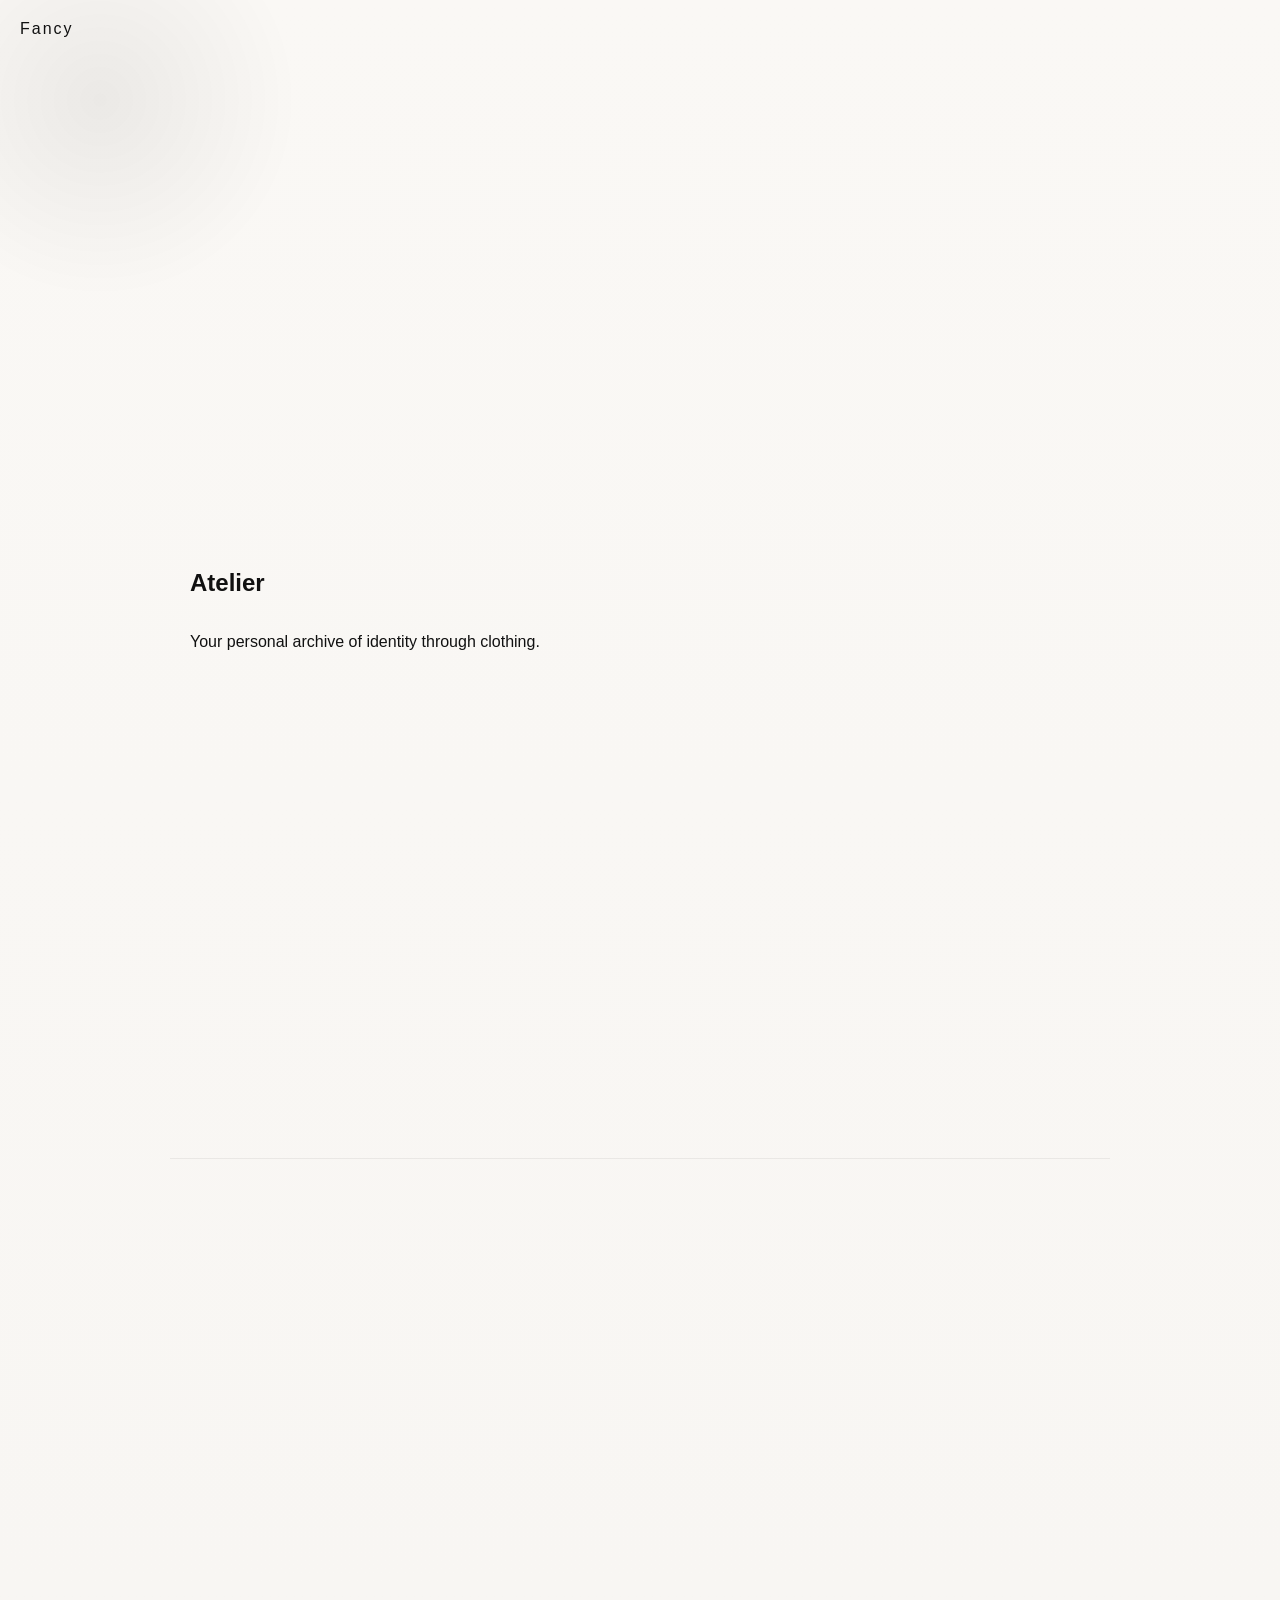
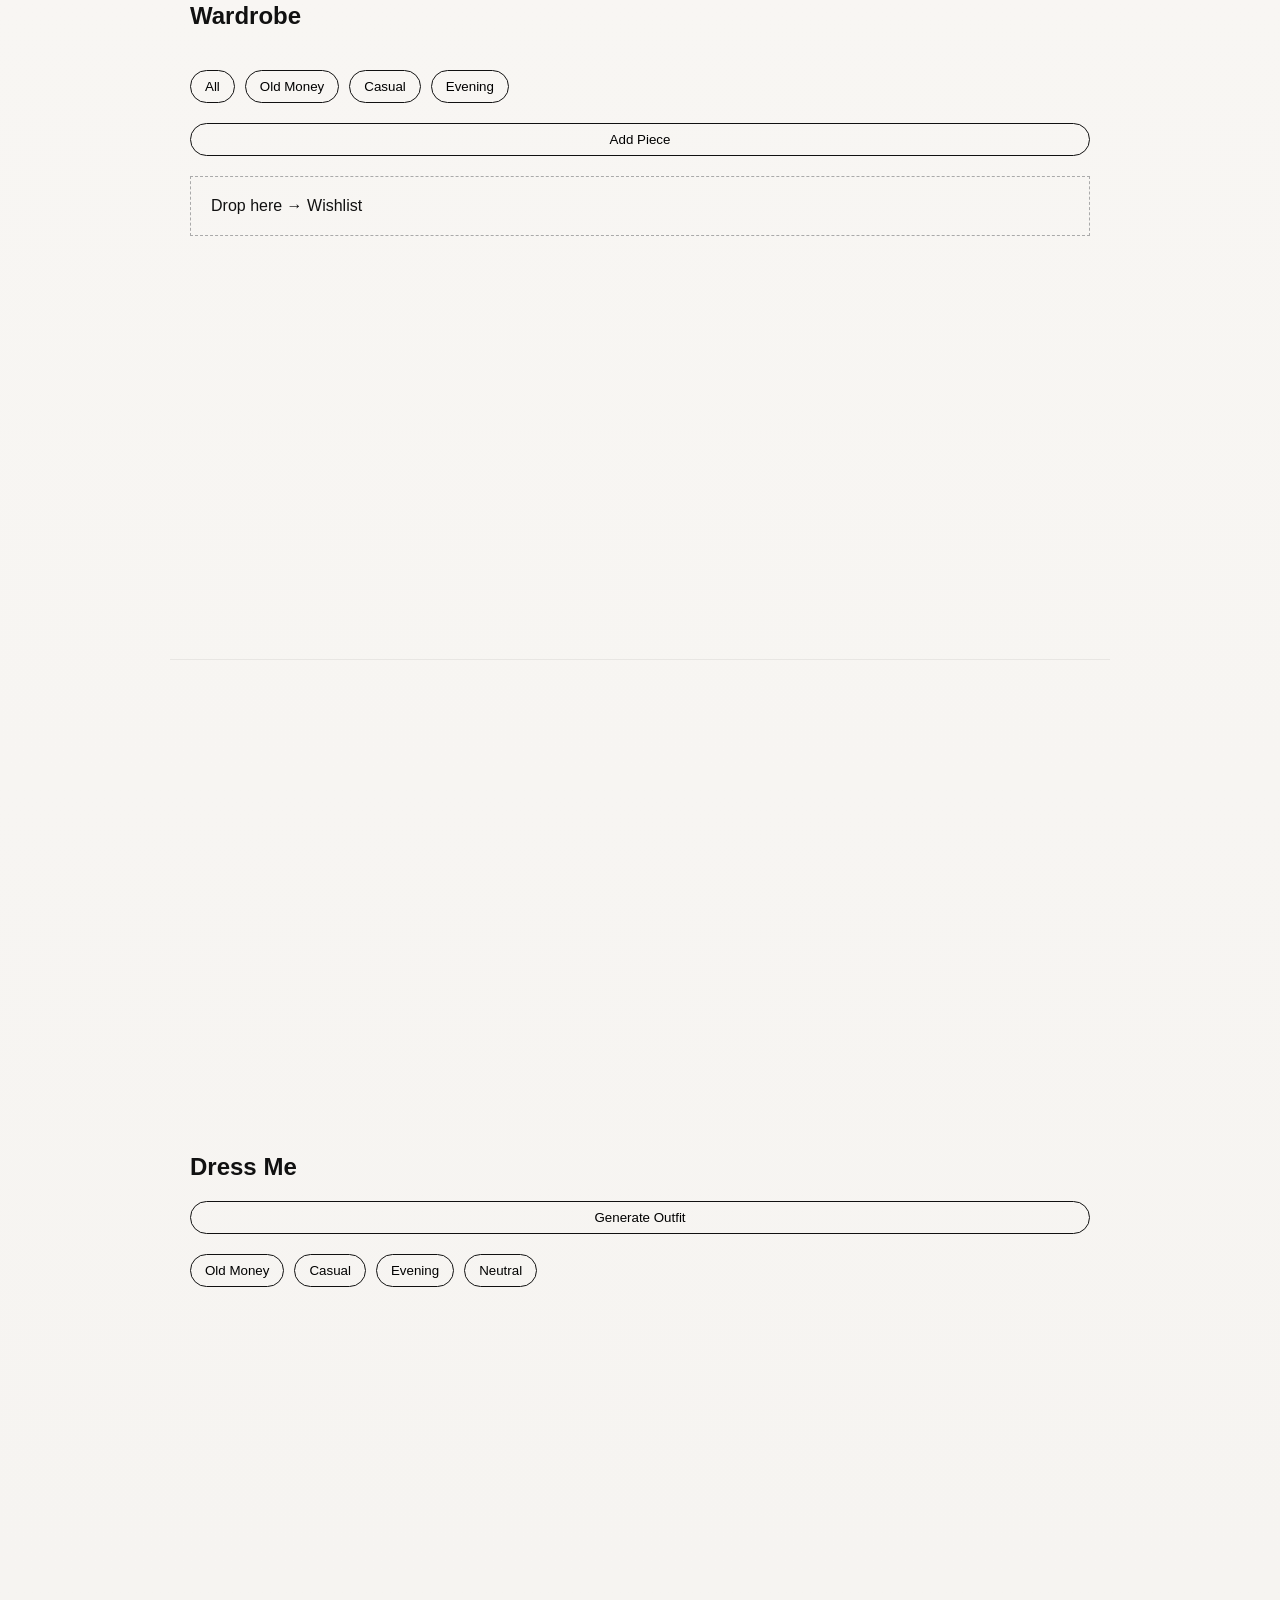
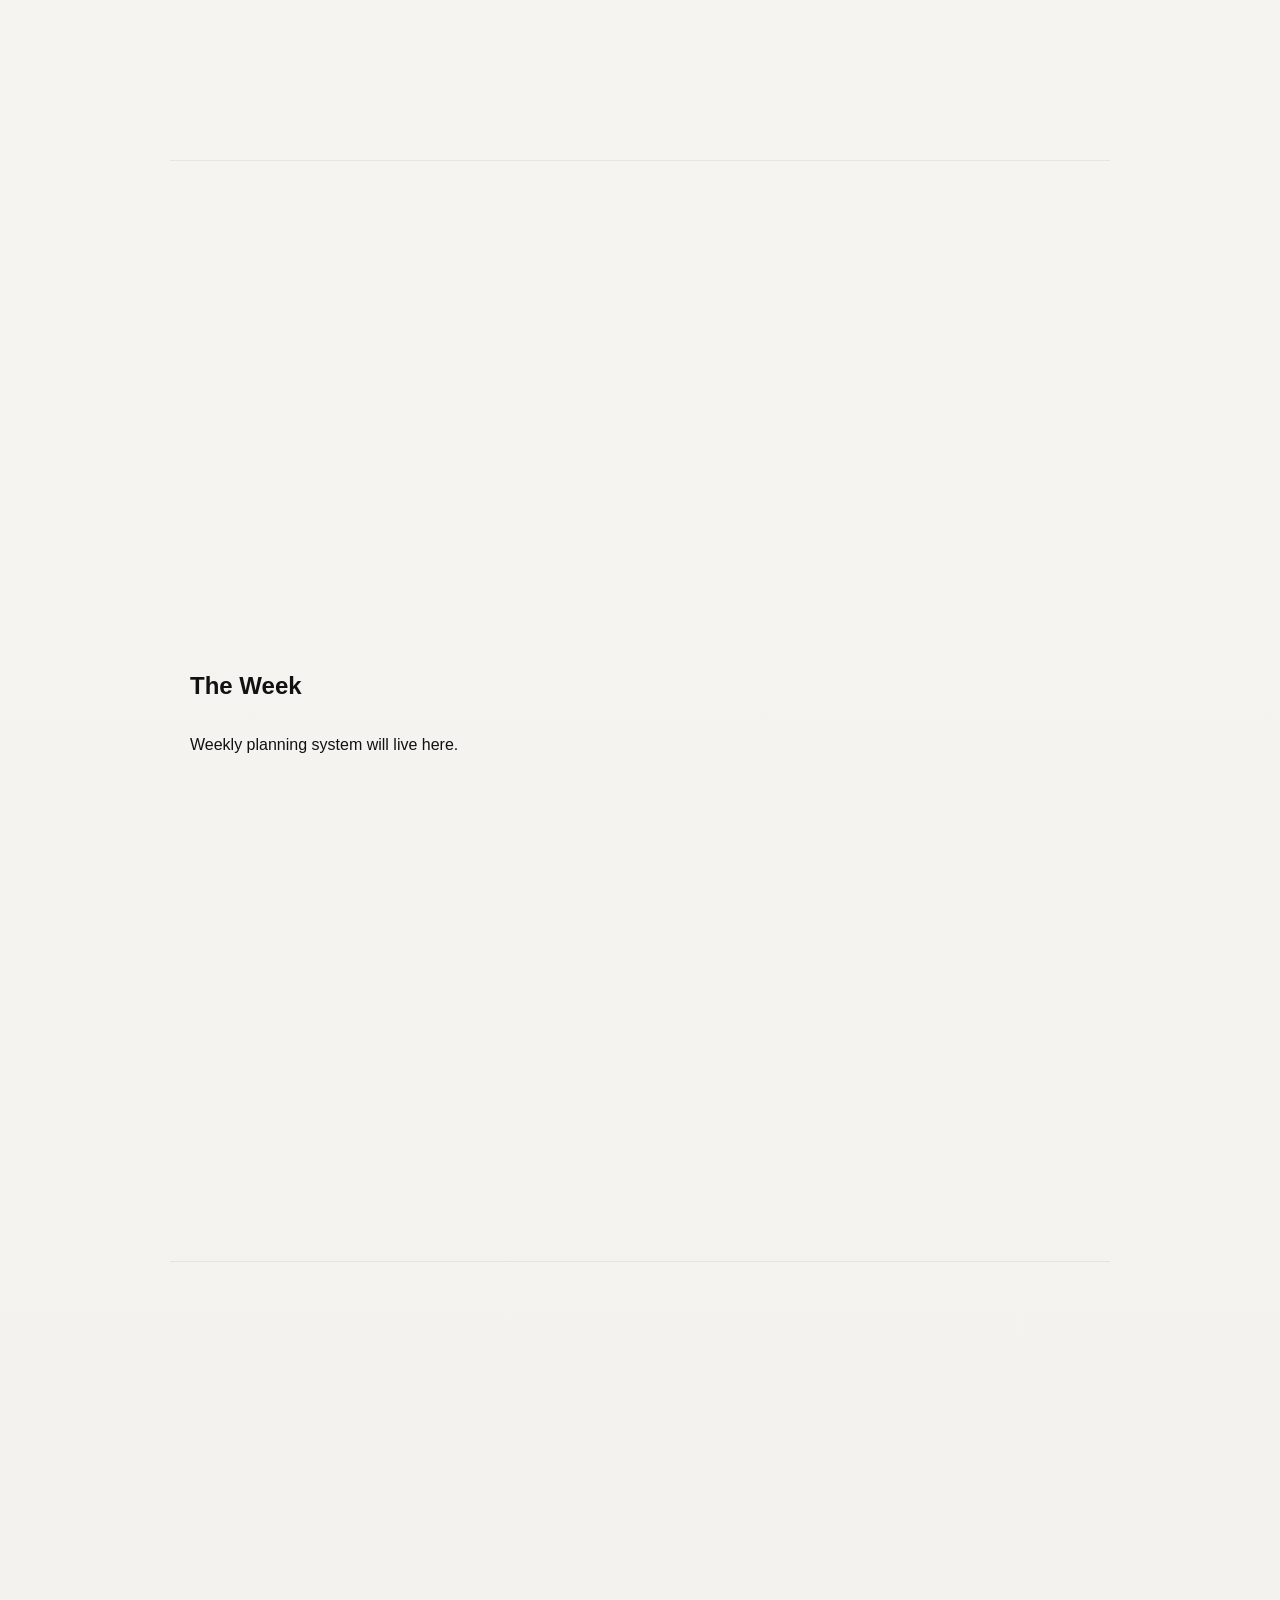
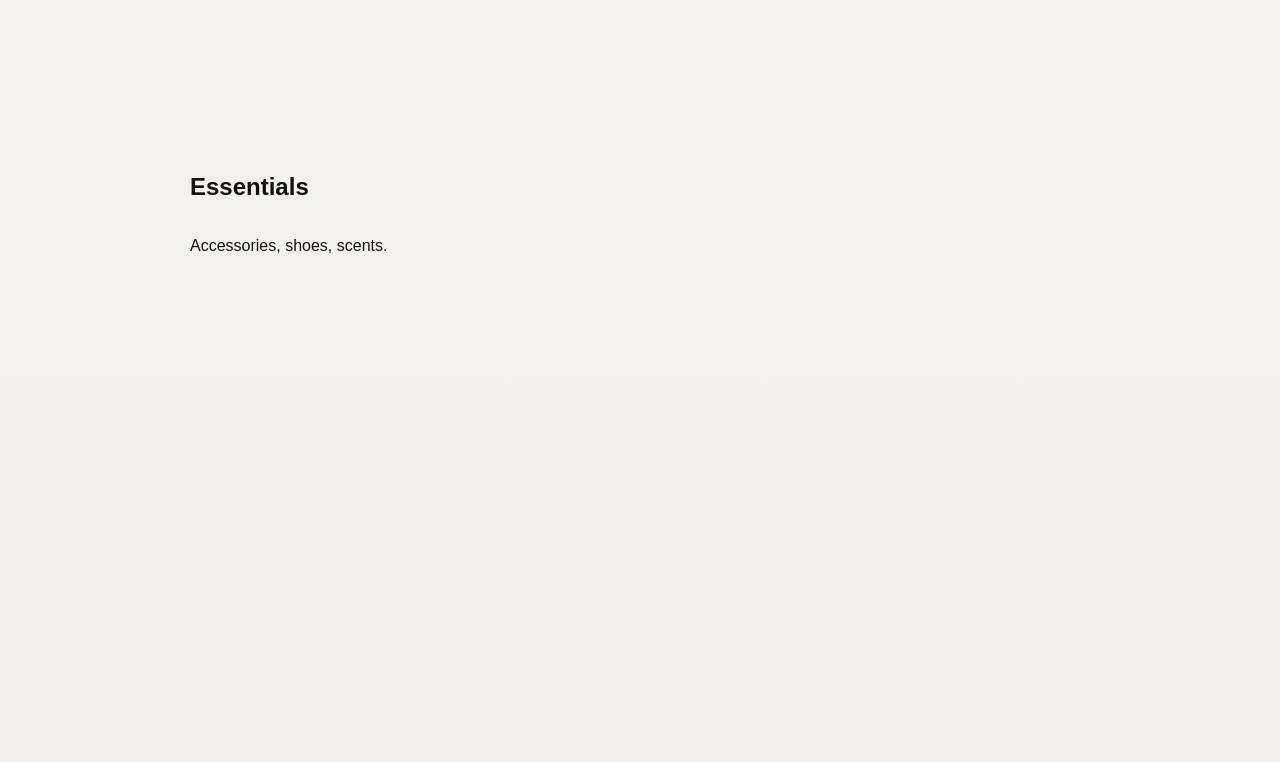
==== index.html @ f85b0b6e "initial Finna's curated wardrobe" ====
<!DOCTYPE html>
<html lang="en">
<head>
  <meta charset="UTF-8">
  <title>Fancy</title>
  <link rel="stylesheet" href="css/style.css">
</head>

<body>

<header class="top">
  <div class="logo">Fancy</div>
</header>

<section id="atelier">
  <h1>Atelier</h1>
  <p>Your personal archive of identity through clothing.</p>
</section>

<section id="wardrobe">
  <h2>Wardrobe</h2>
  <div id="wardrobeGrid"></div>
  <div style="display:flex; gap:10px; flex-wrap:wrap; margin-bottom:20px;">
  <button onclick="setCategory('all')">All</button>
  <button onclick="setCategory('old-money')">Old Money</button>
  <button onclick="setCategory('casual')">Casual</button>
  <button onclick="setCategory('evening')">Evening</button>
</div>

<button onclick="addItem()">Add Piece</button>
<div style="margin-top:20px; padding:20px; border:1px dashed #aaa;"
     ondragover="allowDrop(event)"
     ondrop="dropToWishlist()">
  Drop here → Wishlist
</div>
</section>

<section id="generator">
  <h2>Dress Me</h2>

  <button onclick="generateOutfit()">Generate Outfit</button>

  <div style="margin-top:20px; display:flex; gap:10px; flex-wrap:wrap;">
  <button onclick="setMood('old-money')">Old Money</button>
  <button onclick="setMood('casual')">Casual</button>
  <button onclick="setMood('evening')">Evening</button>
  <button onclick="setMood('neutral')">Neutral</button>
</div>

  <div id="outfitResult"></div>
</section>

<section id="week">
  <h2>The Week</h2>
  <p>Weekly planning system will live here.</p>
</section>

<section id="essentials">
  <h2>Essentials</h2>
  <p>Accessories, shoes, scents.</p>
</section>

<script src="js/app.js"></script>
</body>
</html>
---- css/style.css ----
body {
  margin: 0;
  font-family: "Arial", sans-serif;
  background: #f6f1ea;
  color: #111;
}

/* sections */
section {
  padding: 80px 20px;
  max-width: 900px;
  margin: auto;
}

/* logo */
.logo {
  font-weight: 500;
  letter-spacing: 2px;
  padding: 20px;
}

/* wardrobe cards */
#wardrobeGrid {
  display: grid;
  grid-template-columns: repeat(auto-fit, minmax(160px, 1fr));
  gap: 15px;
  margin-top: 20px;
}

.card {
  padding: 15px;
  border: 1px solid rgba(0,0,0,0.1);
  background: white;
  border-radius: 10px;
  transition: 0.3s;
}

.card:hover {
  transform: translateY(-3px);
}

/* generator output */
.outfit-card {
  margin-top: 20px;
  padding: 20px;
  border: 1px solid #ddd;
  background: white;
  border-radius: 12px;
}
button {
  padding: 8px 14px;
  border: 1px solid #111;
  background: transparent;
  border-radius: 20px;
  cursor: pointer;
  transition: 0.3s;
}

button:hover {
  background: #111;
  color: white;
}
body {
  transition: background 0.6s ease, color 0.6s ease;
}

/* MOOD THEMES */
body[data-mood="old-money"] {
  background: #f5f1ea;
}

body[data-mood="evening"] {
  background: #111;
  color: #f5f5f5;
}

body[data-mood="casual"] {
  background: #f7f7f7;
}

/* FLOATING CARD FEEL */
.card, .outfit-card {
  box-shadow: 0 10px 30px rgba(0,0,0,0.08);
  transform: translateY(0);
  transition: 0.4s ease;
}

.card:hover {
  transform: translateY(-5px);
}
/* depth layers */
section {
  position: relative;
  transition: transform 0.2s ease;
}

/* soft background glow */
body::before {
  content: "";
  position: fixed;
  top: -100px;
  left: -100px;
  width: 400px;
  height: 400px;
  background: radial-gradient(circle, rgba(0,0,0,0.06), transparent 70%);
  z-index: -1;
  pointer-events: none;
}
.card.fav {
  border: 1px solid gold;
  box-shadow: 0 0 15px rgba(255, 215, 0, 0.15);
}
section {
  opacity: 0;
  transform: translateY(30px);
  transition: 0.8s ease;
}

section.active {
  opacity: 1;
  transform: translateY(0);
}
section {
  opacity: 0;
  transform: translateY(30px);
  transition: 0.8s ease;
}

section.active {
  opacity: 1;
  transform: translateY(0);
}
section {
  opacity: 1 !important;
  transform: none !important;
  visibility: visible !important;
}
/* DISABLE ALL REVEAL LOGIC */
section.active,
.reveal,
.reveal.active {
  opacity: 1 !important;
  transform: none !important;
}
section {
  min-height: 100vh;
  display: flex;
  flex-direction: column;
  justify-content: center;
  padding: 100px 20px;
  max-width: 900px;
  margin: auto;
}

/* soft spacing rhythm */
section + section {
  border-top: 1px solid rgba(0,0,0,0.06);
}
button {
  transition: 0.25s ease;
  transform: scale(1);
}

button:active {
  transform: scale(0.96);
}

button:hover {
  letter-spacing: 1px;
}
#wardrobeGrid {
  display: grid;
  grid-template-columns: repeat(auto-fit, minmax(180px, 1fr));
  gap: 16px;
}

.card {
  padding: 18px;
  border: 1px solid rgba(0,0,0,0.08);
  border-radius: 14px;
  background: white;
  transition: 0.3s ease;
}

.card:hover {
  transform: translateY(-6px);
  box-shadow: 0 15px 30px rgba(0,0,0,0.08);
}
body {
  animation: fadeIn 1.2s ease;
}

@keyframes fadeIn {
  from { opacity: 0; transform: translateY(10px); }
  to   { opacity: 1; transform: translateY(0); }
}
.card, button, .nav-btn {
  transition: all 0.25s ease;
}

.card:hover {
  transform: translateY(-6px) scale(1.01);
}

button:hover, .nav-btn:hover {
  letter-spacing: 1px;
  opacity: 0.85;
}
body[data-mood="old-money"] {
  background: #f7f3ef;
  color: #1a1a1a;
}

body[data-mood="evening"] {
  background: #0f0f14;
  color: #f2f2f2;
}

body[data-mood="casual"] {
  background: #f5f5f5;
  color: #111;
}
.card div:first-child {
  font-weight: 400;
  letter-spacing: 0.5px;
}

.card small {
  opacity: 0.5;
  font-style: italic;
}
html {
  scroll-behavior: smooth;
}

section {
  transition: opacity 0.6s ease, transform 0.6s ease;
}
.card, button {
  position: relative;
  overflow: hidden;
}

.card::after, button::after {
  content: "";
  position: absolute;
  inset: 0;
  background: rgba(0,0,0,0.03);
  opacity: 0;
  transition: 0.3s ease;
}

.card:hover::after, button:hover::after {
  opacity: 1;
}
.card {
  backdrop-filter: blur(6px);
}

.card:hover {
  transform: translateY(-5px);
  box-shadow: 0 20px 40px rgba(0,0,0,0.08);
}
body {
  background: linear-gradient(to bottom, #faf8f5, #f3f1ee);
}
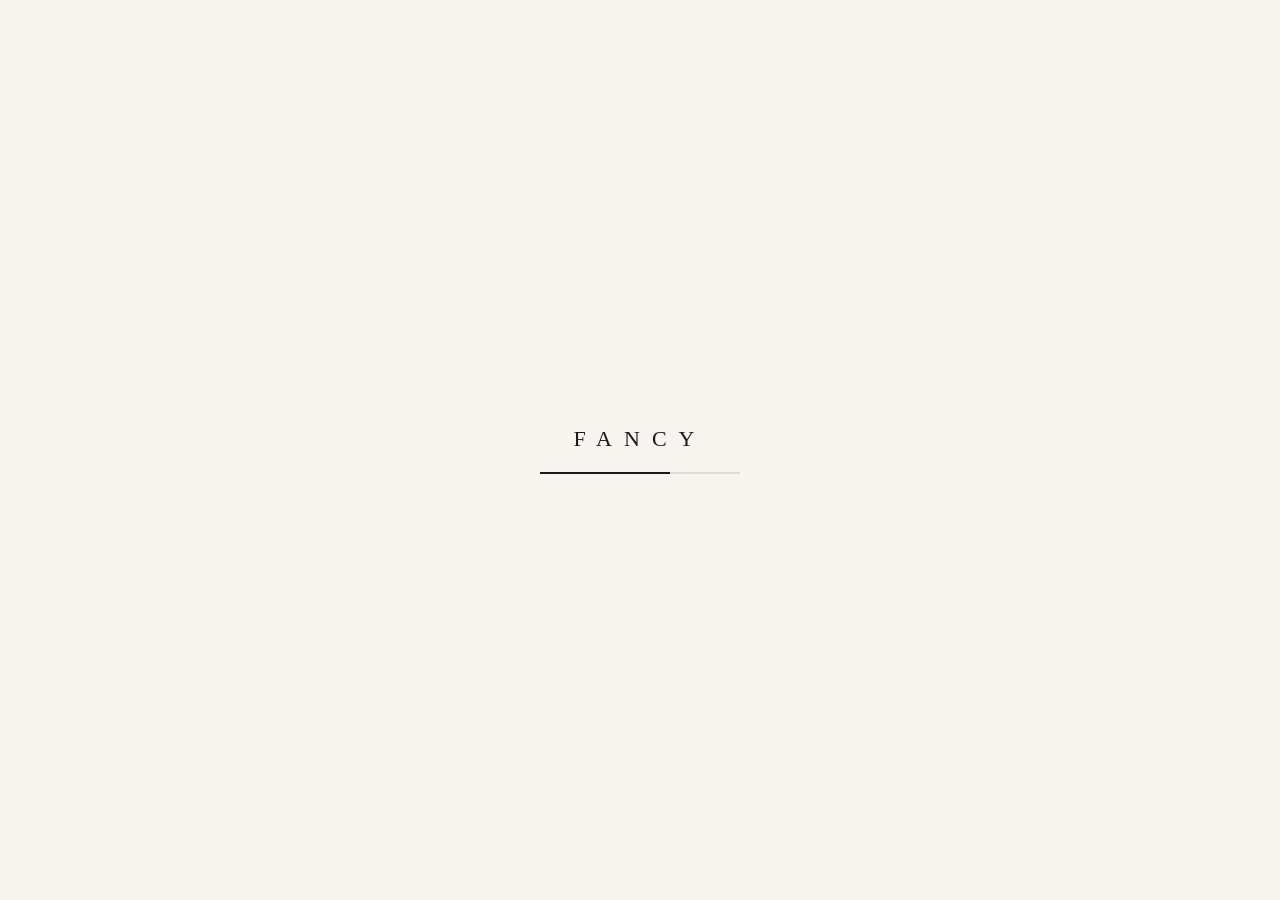
==== commit 244793ae: "Fancy loader" ====
--- a/index.html
+++ b/index.html
@@ -8,13 +8,58 @@
 
 <body>
 
-<header class="top">
-  <div class="logo">Fancy</div>
-</header>
+  <div id="intro">
+  <div class="intro-inner">
+    <div class="intro-title">FANCY</div>
 
-<section id="atelier">
-  <h1>Atelier</h1>
-  <p>Your personal archive of identity through clothing.</p>
+    <div class="intro-bar">
+      <div class="intro-progress" id="introProgress"></div>
+    </div>
+
+  </div>
+</div>
+
+
+<div id="app" style="display:none;">
+ 
+<div class="atmosphere">
+  <div class="orb o1"></div>
+  <div class="orb o2"></div>
+  <div class="orb o3"></div>
+</div>
+
+<div class="top-bar">
+  <div class="brand">
+    <span class="brand-main">FANCY</span>
+    <span class="brand-sub">archive</span>
+  </div>
+</div>
+
+<section id="atelier" class="hero split">
+  <div class="hero-left">
+    <h1>Dressed<br>by Design</h1>
+    <p>
+      A personal system where your wardrobe becomes
+      intentional, not accidental.
+    </p>
+
+    <div class="hero-actions">
+      <button onclick="scrollToSection('wardrobe')">Enter Wardrobe</button>
+      <button onclick="scrollToSection('generator')">Dress Me</button>
+    </div>
+  </div>
+
+  <div class="hero-right">
+    <div class="hero-block"></div>
+  </div>
+<!--<div class="hero-right">
+  <div class="hero-stack">
+    <div class="hero-card large">Scarlet Discipline</div>
+    <div class="hero-card">Quiet Power</div>
+    <div class="hero-card">Soft Control</div>
+  </div>
+  </div> -->
+
 </section>
 
 <section id="wardrobe">
@@ -48,18 +93,24 @@
 </div>
 
   <div id="outfitResult"></div>
+  <div id="history"></div>
 </section>
 
 <section id="week">
-  <h2>The Week</h2>
-  <p>Weekly planning system will live here.</p>
+ <div class="week-flow">
+  <button onclick="planWeek()">Plan My Week</button>
+  <div id="weekResult"></div>
+</div>
+<div id="week"></div>
 </section>
 
 <section id="essentials">
   <h2>Essentials</h2>
   <p>Accessories, shoes, scents.</p>
 </section>
+</div>
 
 <script src="js/app.js"></script>
+<script src="js/loader.js"></script>
 </body>
 </html>
--- a/css/style.css
+++ b/css/style.css
@@ -1,266 +1,163 @@
 body {
-  margin: 0;
-  font-family: "Arial", sans-serif;
-  background: #f6f1ea;
-  color: #111;
+  background: #f7f3ee;
+  color: #1a1a1a;
+  font-family: "Georgia", serif;
+}
+body::before {
+  content: "";
+  position: fixed;
+  inset: 0;
+  background:
+    radial-gradient(circle at 15% 20%, rgba(120,0,0,0.08), transparent 40%),
+    radial-gradient(circle at 80% 80%, rgba(0,0,0,0.06), transparent 40%);
+  z-index: -1;
+}
+:root {
+  --ink: #1c1c1c;
+  --soft-ink: #2a2a2a;
+  --accent: #7b1e1e; /* deep scarlet */
+}
+h1, h2, .brand-main {
+  color: var(--ink);
 }
 
-/* sections */
-section {
-  padding: 80px 20px;
-  max-width: 900px;
-  margin: auto;
+button {
+  border: 1px solid rgba(0,0,0,0.15);
+  color: var(--ink);
+  background: transparent;
 }
 
-/* logo */
-.logo {
-  font-weight: 500;
+button:hover {
+  color: var(--accent);
+  border-color: var(--accent);
+}
+.card, .hero-card {
+  background: rgba(255,255,255,0.7);
+  backdrop-filter: blur(12px);
+  border-radius: 18px;
+  padding: 20px;
+  box-shadow:
+    0 10px 30px rgba(0,0,0,0.05),
+    0 1px 0 rgba(255,255,255,0.5) inset;
+}
+.hero-left h1 {
+  font-size: 80px;
+  font-weight: 300;
   letter-spacing: 2px;
-  padding: 20px;
 }
 
-/* wardrobe cards */
-#wardrobeGrid {
+.hero-left p {
+  color: rgba(0,0,0,0.6);
+}
+section {
+  max-width: 1100px;
+  margin: 140px auto;
+  padding: 0 32px;
+}
+
+section:first-of-type {
+  margin-top: 0;
+}
+
+h1, h2 {
+  margin-bottom: 20px;
+}
+
+p {
+  margin-bottom: 16px;
+}
+
+button {
+  margin-top: 10px;
+}
+.hero {
+  min-height: 80vh;
+  display: flex;
+  align-items: center;
+}
+
+.hero-left {
+  max-width: 520px;
+}
+.clothes-grid {
   display: grid;
-  grid-template-columns: repeat(auto-fit, minmax(160px, 1fr));
-  gap: 15px;
-  margin-top: 20px;
+  grid-template-columns: repeat(auto-fit, minmax(220px, 1fr));
+  gap: 24px;
+  margin-top: 40px;
 }
 
 .card {
-  padding: 15px;
-  border: 1px solid rgba(0,0,0,0.1);
-  background: white;
-  border-radius: 10px;
+  padding: 18px;
+  border-radius: 16px;
   transition: 0.3s;
 }
 
 .card:hover {
-  transform: translateY(-3px);
+  transform: translateY(-6px);
+}
+#intro {
+  position: fixed;
+  inset: 0;
+  background: #f7f3ee;
+  display: flex;
+  align-items: center;
+  justify-content: center;
+  z-index: 9999;
 }
 
-/* generator output */
-.outfit-card {
-  margin-top: 20px;
-  padding: 20px;
-  border: 1px solid #ddd;
-  background: white;
-  border-radius: 12px;
-}
-button {
-  padding: 8px 14px;
-  border: 1px solid #111;
-  background: transparent;
-  border-radius: 20px;
-  cursor: pointer;
-  transition: 0.3s;
+.intro-inner {
+  text-align: center;
 }
 
-button:hover {
-  background: #111;
-  color: white;
-}
-body {
-  transition: background 0.6s ease, color 0.6s ease;
+.intro-title {
+  font-size: 22px;
+  letter-spacing: 12px;
+  margin-bottom: 20px;
 }
 
-/* MOOD THEMES */
-body[data-mood="old-money"] {
-  background: #f5f1ea;
-}
-
-body[data-mood="evening"] {
-  background: #111;
-  color: #f5f5f5;
-}
-
-body[data-mood="casual"] {
-  background: #f7f7f7;
-}
-
-/* FLOATING CARD FEEL */
-.card, .outfit-card {
-  box-shadow: 0 10px 30px rgba(0,0,0,0.08);
-  transform: translateY(0);
-  transition: 0.4s ease;
-}
-
-.card:hover {
-  transform: translateY(-5px);
-}
-/* depth layers */
-section {
-  position: relative;
-  transition: transform 0.2s ease;
-}
-
-/* soft background glow */
-body::before {
-  content: "";
-  position: fixed;
-  top: -100px;
-  left: -100px;
-  width: 400px;
-  height: 400px;
-  background: radial-gradient(circle, rgba(0,0,0,0.06), transparent 70%);
-  z-index: -1;
-  pointer-events: none;
-}
-.card.fav {
-  border: 1px solid gold;
-  box-shadow: 0 0 15px rgba(255, 215, 0, 0.15);
-}
-section {
-  opacity: 0;
-  transform: translateY(30px);
-  transition: 0.8s ease;
-}
-
-section.active {
-  opacity: 1;
-  transform: translateY(0);
-}
-section {
-  opacity: 0;
-  transform: translateY(30px);
-  transition: 0.8s ease;
-}
-
-section.active {
-  opacity: 1;
-  transform: translateY(0);
-}
-section {
-  opacity: 1 !important;
-  transform: none !important;
-  visibility: visible !important;
-}
-/* DISABLE ALL REVEAL LOGIC */
-section.active,
-.reveal,
-.reveal.active {
-  opacity: 1 !important;
-  transform: none !important;
-}
-section {
-  min-height: 100vh;
-  display: flex;
-  flex-direction: column;
-  justify-content: center;
-  padding: 100px 20px;
-  max-width: 900px;
-  margin: auto;
-}
-
-/* soft spacing rhythm */
-section + section {
-  border-top: 1px solid rgba(0,0,0,0.06);
-}
-button {
-  transition: 0.25s ease;
-  transform: scale(1);
-}
-
-button:active {
-  transform: scale(0.96);
-}
-
-button:hover {
-  letter-spacing: 1px;
-}
-#wardrobeGrid {
-  display: grid;
-  grid-template-columns: repeat(auto-fit, minmax(180px, 1fr));
-  gap: 16px;
-}
-
-.card {
-  padding: 18px;
-  border: 1px solid rgba(0,0,0,0.08);
-  border-radius: 14px;
-  background: white;
-  transition: 0.3s ease;
-}
-
-.card:hover {
-  transform: translateY(-6px);
-  box-shadow: 0 15px 30px rgba(0,0,0,0.08);
-}
-body {
-  animation: fadeIn 1.2s ease;
-}
-
-@keyframes fadeIn {
-  from { opacity: 0; transform: translateY(10px); }
-  to   { opacity: 1; transform: translateY(0); }
-}
-.card, button, .nav-btn {
-  transition: all 0.25s ease;
-}
-
-.card:hover {
-  transform: translateY(-6px) scale(1.01);
-}
-
-button:hover, .nav-btn:hover {
-  letter-spacing: 1px;
-  opacity: 0.85;
-}
-body[data-mood="old-money"] {
-  background: #f7f3ef;
-  color: #1a1a1a;
-}
-
-body[data-mood="evening"] {
-  background: #0f0f14;
-  color: #f2f2f2;
-}
-
-body[data-mood="casual"] {
-  background: #f5f5f5;
-  color: #111;
-}
-.card div:first-child {
-  font-weight: 400;
-  letter-spacing: 0.5px;
-}
-
-.card small {
-  opacity: 0.5;
-  font-style: italic;
-}
-html {
-  scroll-behavior: smooth;
-}
-
-section {
-  transition: opacity 0.6s ease, transform 0.6s ease;
-}
-.card, button {
-  position: relative;
+.intro-line {
+  width: 180px;
+  height: 1px;
+  background: rgba(0,0,0,0.1);
   overflow: hidden;
 }
 
-.card::after, button::after {
-  content: "";
-  position: absolute;
-  inset: 0;
-  background: rgba(0,0,0,0.03);
-  opacity: 0;
-  transition: 0.3s ease;
+.intro-fill {
+  width: 0%;
+  height: 100%;
+  background: #1a1a1a;
+}
+.split {
+  display: grid;
+  grid-template-columns: 1.1fr 0.9fr;
+  gap: 60px;
+  align-items: center;
 }
 
-.card:hover::after, button:hover::after {
-  opacity: 1;
-}
-.card {
-  backdrop-filter: blur(6px);
+.hero-right {
+  display: flex;
+  justify-content: center;
 }
 
-.card:hover {
-  transform: translateY(-5px);
-  box-shadow: 0 20px 40px rgba(0,0,0,0.08);
+.hero-block {
+  width: 100%;
+  height: 360px;
+  border-radius: 20px;
+  background:
+    linear-gradient(135deg, rgba(0,0,0,0.05), transparent),
+    radial-gradient(circle at 70% 30%, rgba(120,0,0,0.15), transparent 60%);
 }
-body {
-  background: linear-gradient(to bottom, #faf8f5, #f3f1ee);
+.intro-bar {
+  width: 200px;
+  height: 2px;
+  background: rgba(0,0,0,0.1);
+  overflow: hidden;
+  margin: 20px auto 0;
 }
+
+.intro-progress {
+  height: 100%;
+  width: 0%;
+  background: #1a1a1a;
+  transition: width 0.1s linear;
+}
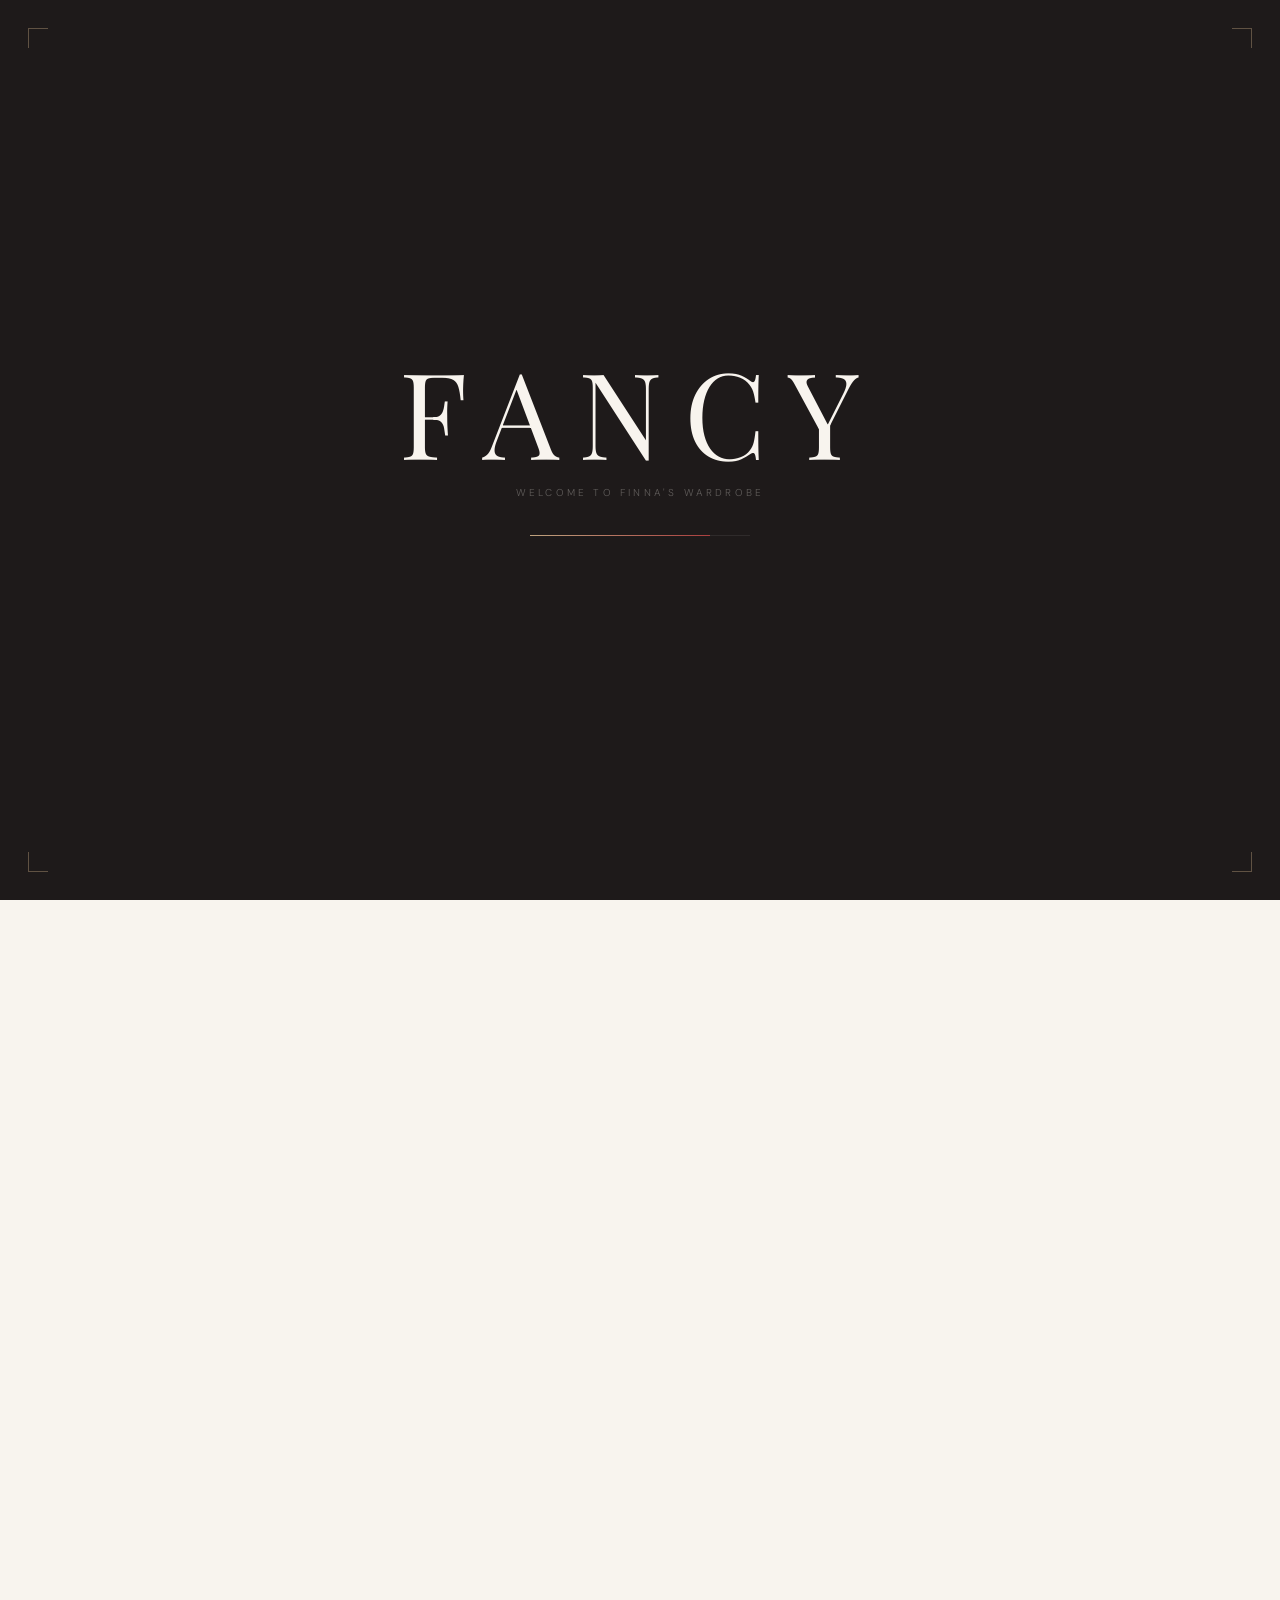
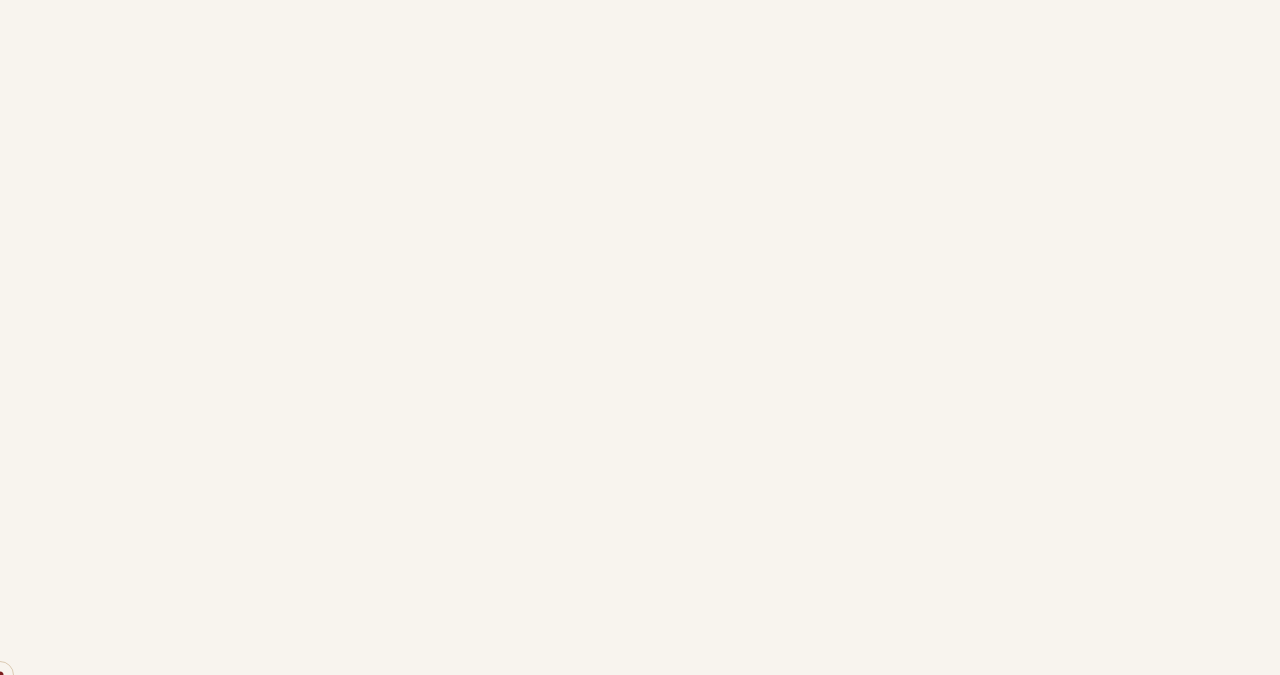
==== commit 9d7eb0d5: "dont ask" ====
--- a/index.html
+++ b/index.html
@@ -2,115 +2,339 @@
 <html lang="en">
 <head>
   <meta charset="UTF-8">
+  <meta name="viewport" content="width=device-width, initial-scale=1.0, viewport-fit=cover">
+  <meta name="description" content="Fancy — Finna's personal fashion archive.">
   <title>Fancy</title>
   <link rel="stylesheet" href="css/style.css">
+  <link rel="preconnect" href="https://fonts.googleapis.com">
+  <link href="https://fonts.googleapis.com/css2?family=Playfair+Display:ital,wght@0,300;0,400;1,300;1,400&family=DM+Sans:opsz,wght@9..40,200;9..40,300;9..40,400&family=Cormorant+Garamond:ital,wght@0,300;1,300;1,400&display=swap" rel="stylesheet">
 </head>
-
 <body>
 
+  <!-- INTRO LOADER -->
   <div id="intro">
-  <div class="intro-inner">
-    <div class="intro-title">FANCY</div>
-
-    <div class="intro-bar">
-      <div class="intro-progress" id="introProgress"></div>
-    </div>
-
-  </div>
-</div>
-
-
-<div id="app" style="display:none;">
- 
-<div class="atmosphere">
-  <div class="orb o1"></div>
-  <div class="orb o2"></div>
-  <div class="orb o3"></div>
-</div>
-
-<div class="top-bar">
-  <div class="brand">
-    <span class="brand-main">FANCY</span>
-    <span class="brand-sub">archive</span>
-  </div>
-</div>
-
-<section id="atelier" class="hero split">
-  <div class="hero-left">
-    <h1>Dressed<br>by Design</h1>
-    <p>
-      A personal system where your wardrobe becomes
-      intentional, not accidental.
-    </p>
-
-    <div class="hero-actions">
-      <button onclick="scrollToSection('wardrobe')">Enter Wardrobe</button>
-      <button onclick="scrollToSection('generator')">Dress Me</button>
-    </div>
-  </div>
-
-  <div class="hero-right">
-    <div class="hero-block"></div>
-  </div>
-<!--<div class="hero-right">
-  <div class="hero-stack">
-    <div class="hero-card large">Scarlet Discipline</div>
-    <div class="hero-card">Quiet Power</div>
-    <div class="hero-card">Soft Control</div>
-  </div>
-  </div> -->
-
+    <div class="intro-corners">
+      <span></span><span></span><span></span><span></span>
+    </div>
+    <div class="intro-inner">
+      <div class="intro-wordmark">FANCY</div>
+      <div class="intro-tagline">Welcome to Finna's Wardrobe</div>
+      <div class="intro-bar-wrap">
+        <div class="intro-bar" id="introBar"></div>
+      </div>
+     <!--<div class="intro-pct" id="introPct">0</div>--> 
+    </div>
+  </div>
+
+  <!-- APP -->
+  <div id="app">
+
+    <div class="atmosphere" aria-hidden="true">
+      <div class="orb o1"></div>
+      <div class="orb o2"></div>
+      <div class="orb o3"></div>
+    </div>
+
+    <!-- TOP BAR -->
+    <header class="top-bar" id="topBar">
+      <div class="brand">
+        <span class="brand-main">FANCY</span>
+        <span class="brand-dot">·</span>
+        <span class="brand-sub">archive</span>
+      </div>
+      <nav class="nav-links" id="navLinks">
+        <a href="#atelier"    class="nav-link active" data-section="atelier">Atelier</a>
+        <a href="#wardrobe"   class="nav-link"        data-section="wardrobe">Wardrobe</a>
+        <a href="#generator"  class="nav-link"        data-section="generator">Dress Me</a>
+        <a href="#week"       class="nav-link"        data-section="week">The Week</a>
+        <a href="#essentials" class="nav-link"        data-section="essentials">Essentials</a>
+      </nav>
+      <button class="ham" id="ham" aria-label="menu">
+        <span></span><span></span><span></span>
+      </button>
+    </header>
+
+    <div class="mob-drawer" id="mobDrawer">
+      <a href="#atelier"    class="mob-link">Atelier</a>
+      <a href="#wardrobe"   class="mob-link">Wardrobe</a>
+      <a href="#generator"  class="mob-link">Dress Me</a>
+      <a href="#week"       class="mob-link">The Week</a>
+      <a href="#essentials" class="mob-link">Essentials</a>
+    </div>
+
+    <!-- 1. ATELIER -->
+    <section id="atelier" class="section">
+      <div class="hero-split">
+        <div class="hero-left">
+          <div class="hero-eyebrow">
+            <span class="eyebrow-line"></span>
+            <span class="eyebrow-text">A private system of memory</span>
+          </div>
+          <h1 class="hero-title"> Nothing here is<br><em>accidental</em>
+         </h1>
+          <p class="hero-body">
+           Every piece exists because it was chosen. Every choice becomes a pattern. 
+           And patterns… eventually become identity.
+            </p>
+          <div class="hero-actions">
+            <button class="btn btn-primary" data-scroll="wardrobe">Enter the Archive</button>
+            <button class="btn btn-ghost"   data-scroll="generator">Construct a Look</button>
+          </div>
+        </div>
+        <div class="hero-right">
+          <div class="stats-cluster">
+            <div class="stat-card sc-large">
+              <div class="stat-num" id="stat-owned">0</div>
+              <div class="stat-label">In Possession</div>
+            </div>
+            <div class="stat-card">
+              <div class="stat-num" id="stat-wish">0</div>
+              <div class="stat-label">On Desire</div>
+            </div>
+            <div class="stat-card">
+              <div class="stat-num" id="stat-ess">0</div>
+              <div class="stat-label">Essentials</div>
+            </div>
+            <div class="stat-card sc-accent">
+              <div class="stat-num" id="stat-week">0</div>
+              <div class="stat-label">Days Planned</div>
+            </div>
+          </div>
+        </div>
+      </div>
+    </section>
+
+    <!-- 2. WARDROBE -->
+    <section id="wardrobe" class="section">
+      <div class="section-head">
+        <div>
+          <h2 class="section-title">The <em>Wardrobe</em></h2>
+          <p class="section-sub">All pieces, catalogued.</p>
+        </div>
+        <button class="btn btn-primary" id="openAddItem">Archive a Piece</button>
+      </div>
+
+      <div class="tab-row" id="statusTabs">
+        <button class="tab active" data-status="owned">In Possession <span class="tab-count" id="cnt-owned">0</span></button>
+        <button class="tab" data-status="arriving">Arriving Soon <span class="tab-count" id="cnt-arriving">0</span></button>
+        <button class="tab" data-status="desire">On Desire <span class="tab-count" id="cnt-desire">0</span></button>
+        <button class="tab" data-status="vault">The Vault <span class="tab-count" id="cnt-vault">0</span></button>
+      </div>
+
+      <div class="filter-row" id="catFilters">
+        <button class="pill active" data-cat="all">All</button>
+        <button class="pill" data-cat="old-money">Old Money</button>
+        <button class="pill" data-cat="casual">Effortless Casual</button>
+        <button class="pill" data-cat="evening">Evening Silhouette</button>
+        <button class="pill" data-cat="day-dress">Day Dress</button>
+        <button class="pill" data-cat="outerwear">Outerwear</button>
+      </div>
+
+      <div class="wardrobe-grid" id="wardrobeGrid"></div>
+    </section>
+
+    <!-- 3. DRESS ME -->
+    <section id="generator" class="section section-dark">
+  <div class="section-head invert">
+    <div>
+      <h2 class="section-title">Styling <em>Moment</em></h2>
+      <p class="section-sub">What does today feel like?</p>
+    </div>
+  </div>
+
+  <div class="gen-layout">
+
+    <div class="gen-panel">
+
+      <div class="gen-canvas">
+        <div class="gen-question">
+          What are you becoming today?
+        </div>
+
+        <input class="gen-input"
+          id="genInput"
+          placeholder="Work, soft, chaotic, romantic, invisible, focused..." />
+      </div>
+
+      <div class="gen-chips">
+        <span>Old money</span>
+        <span>Effortless</span>
+        <span>Soft power</span>
+        <span>Sharp</span>
+        <span>Romantic</span>
+        <span>Minimal</span>
+      </div>
+
+      <button class="btn btn-light gen-btn" id="genBtn">
+        Interpret this
+      </button>
+
+    </div>
+
+    <div class="gen-result" id="genResult">
+      <div class="gen-placeholder">
+        <div class="gen-ph-title">Your look will appear here.</div>
+        <div class="gen-ph-sub">A composition of mood and intention.</div>
+      </div>
+    </div>
+
+  </div>
 </section>
 
-<section id="wardrobe">
-  <h2>Wardrobe</h2>
-  <div id="wardrobeGrid"></div>
-  <div style="display:flex; gap:10px; flex-wrap:wrap; margin-bottom:20px;">
-  <button onclick="setCategory('all')">All</button>
-  <button onclick="setCategory('old-money')">Old Money</button>
-  <button onclick="setCategory('casual')">Casual</button>
-  <button onclick="setCategory('evening')">Evening</button>
-</div>
-
-<button onclick="addItem()">Add Piece</button>
-<div style="margin-top:20px; padding:20px; border:1px dashed #aaa;"
-     ondragover="allowDrop(event)"
-     ondrop="dropToWishlist()">
-  Drop here → Wishlist
-</div>
-</section>
-
-<section id="generator">
-  <h2>Dress Me</h2>
-
-  <button onclick="generateOutfit()">Generate Outfit</button>
-
-  <div style="margin-top:20px; display:flex; gap:10px; flex-wrap:wrap;">
-  <button onclick="setMood('old-money')">Old Money</button>
-  <button onclick="setMood('casual')">Casual</button>
-  <button onclick="setMood('evening')">Evening</button>
-  <button onclick="setMood('neutral')">Neutral</button>
-</div>
-
-  <div id="outfitResult"></div>
-  <div id="history"></div>
-</section>
-
-<section id="week">
- <div class="week-flow">
-  <button onclick="planWeek()">Plan My Week</button>
-  <div id="weekResult"></div>
-</div>
-<div id="week"></div>
-</section>
-
-<section id="essentials">
-  <h2>Essentials</h2>
-  <p>Accessories, shoes, scents.</p>
-</section>
-</div>
-
-<script src="js/app.js"></script>
-<script src="js/loader.js"></script>
+    <!-- 4. THE WEEK -->
+    <section id="week" class="section">
+      <div class="section-head">
+        <div>
+          <h2 class="section-title">The <em>Week</em></h2>
+          <p class="section-sub">Seven days, seven intentions.</p>
+        </div>
+      </div>
+
+      <div class="week-config" id="weekConfig">
+        <div class="week-config-title">What does your week look like?</div>
+        <div class="week-config-sub">Set each day, then I will build your outfits.</div>
+        <div class="week-day-grid" id="weekDayGrid"></div>
+        <div class="week-config-actions">
+          <button class="btn btn-primary" id="planWeekBtn">Plan My Week</button>
+          <button class="btn btn-ghost"   id="workweekBtn">Work Week (Mon–Fri)</button>
+          <button class="btn btn-ghost"   id="clearWeekBtn">Clear</button>
+        </div>
+      </div>
+
+      <div class="week-drama" id="weekDrama" style="display:none;">
+        <div class="drama-pct" id="dramaPct">0<span>%</span></div>
+        <div class="drama-label">of your week is planned</div>
+        <div class="drama-bar-wrap">
+          <div class="drama-bar" id="dramaBar"></div>
+        </div>
+      </div>
+
+      <div class="week-output-grid" id="weekOutput"></div>
+    </section>
+
+    <!-- 5. ESSENTIALS -->
+    <section id="essentials" class="section">
+      <div class="section-head">
+        <div>
+          <h2 class="section-title">The <em>Essentials</em></h2>
+          <p class="section-sub">The things that complete every look.</p>
+        </div>
+        <button class="btn btn-primary" id="openAddEss">Add an Essential</button>
+      </div>
+
+      <div class="must-wrap">
+        <div class="must-head">
+          <div>
+            <h3 class="must-title">Capsule Must-Haves</h3>
+            <p class="must-sub">The archive non-negotiables. Mark what you own.</p>
+          </div>
+          <div class="must-nav">
+            <button class="must-arrow" id="carLeft">&#8592;</button>
+            <button class="must-arrow" id="carRight">&#8594;</button>
+          </div>
+        </div>
+        <div class="carousel" id="mustCarousel"></div>
+      </div>
+
+      <div class="tab-row" id="essTabs">
+        <button class="tab active" data-etab="bags">Bags</button>
+        <button class="tab" data-etab="shoes">Shoes</button>
+        <button class="tab" data-etab="accessories">Adornments</button>
+        <button class="tab" data-etab="scents">Scents</button>
+      </div>
+
+      <div class="essentials-grid" id="essGrid"></div>
+    </section>
+
+  </div><!-- /#app -->
+
+  <!-- MODAL: Add Item -->
+  <div class="modal-bg" id="addItemModal">
+    <div class="modal">
+      <button class="modal-close" data-close="addItemModal">&#215;</button>
+      <div class="modal-title">Archive a Piece</div>
+      <div class="modal-sub">Add a new garment to your collection</div>
+      <div class="upload-zone" id="addUploadZone">
+        <input type="file" accept="image/*" id="addImgFile">
+        <img id="addImgPreview" class="upload-preview" alt="">
+        <div class="upload-prompt" id="addUploadPrompt">
+          <div class="upload-arrow">&#8593;</div>
+          <div class="upload-hint">Upload image</div>
+        </div>
+      </div>
+      <div class="field">
+        <label class="field-label">Name the piece</label>
+        <input type="text" class="field-input" id="addItemName" placeholder="e.g. The Ivory Blazer">
+      </div>
+      <div class="field-row">
+        <div class="field">
+          <label class="field-label">Category</label>
+          <select class="field-select" id="addItemCat">
+            <option value="old-money">Old Money</option>
+            <option value="casual">Effortless Casual</option>
+            <option value="evening">Evening Silhouette</option>
+            <option value="day-dress">Day Dress</option>
+            <option value="outerwear">Outerwear</option>
+          </select>
+        </div>
+        <div class="field">
+          <label class="field-label">Status</label>
+          <select class="field-select" id="addItemStatus">
+            <option value="owned">In Possession</option>
+            <option value="arriving">Arriving Soon</option>
+            <option value="desire">On Desire</option>
+            <option value="vault">The Vault</option>
+          </select>
+        </div>
+      </div>
+      <button class="btn btn-primary btn-full" id="submitAddItem">Add to Archive</button>
+    </div>
+  </div>
+
+  <!-- MODAL: Add Essential -->
+  <div class="modal-bg" id="addEssModal">
+    <div class="modal">
+      <button class="modal-close" data-close="addEssModal">&#215;</button>
+      <div class="modal-title">Add an Essential</div>
+      <div class="modal-sub">A bag, a shoe, a scent, a sacred object</div>
+      <div class="upload-zone">
+        <input type="file" accept="image/*" id="essImgFile">
+        <img id="essImgPreview" class="upload-preview" alt="">
+        <div class="upload-prompt" id="essUploadPrompt">
+          <div class="upload-arrow">&#8593;</div>
+          <div class="upload-hint">Upload image</div>
+        </div>
+      </div>
+      <div class="field">
+        <label class="field-label">Name</label>
+        <input type="text" class="field-input" id="essItemName" placeholder="e.g. The Lady Tote">
+      </div>
+      <div class="field-row">
+        <div class="field">
+          <label class="field-label">Type</label>
+          <select class="field-select" id="essItemType">
+            <option value="bags">Bag</option>
+            <option value="shoes">Shoes</option>
+            <option value="accessories">Adornment</option>
+            <option value="scents">Scent</option>
+          </select>
+        </div>
+        <div class="field">
+          <label class="field-label">Notes</label>
+          <input type="text" class="field-input" id="essItemNotes" placeholder="e.g. Evenings only">
+        </div>
+      </div>
+      <button class="btn btn-primary btn-full" id="submitAddEss">Add to Archive</button>
+    </div>
+  </div>
+
+  <div class="toast" id="toast" role="status" aria-live="polite"></div>
+
+  <script src="js/data.js"></script>
+  <script src="js/ui.js"></script>
+  <script src="js/generator.js"></script>
+  <script src="js/week.js"></script>
+  <script src="js/loader.js"></script>
 </body>
 </html>
+
--- a/css/style.css
+++ b/css/style.css
@@ -1,163 +1,1231 @@
+/* ============================================================
+   FANCY — Design System
+   ============================================================ */
+
+/* ── TOKENS ── */
+:root {
+  --ivory:     #F8F4EE;
+  --cream:     #EDE7DB;
+  --blush:     #E2CFC0;
+  --sand:      #C4A882;
+  --black:     #0D0D0D;
+  --charcoal:  #1E1A1A;
+  --muted:     #8A7A70;
+  --scarlet:   #7B1E1E;
+  --rose:      #B04040;
+  --border:    rgba(160,140,120,0.18);
+  --glass:     rgba(248,244,238,0.88);
+
+  --ff-display: 'Playfair Display', Georgia, serif;
+  --ff-body:    'DM Sans', system-ui, sans-serif;
+  --ff-italic:  'Cormorant Garamond', Georgia, serif;
+
+  --ease:  cubic-bezier(0.16, 1, 0.3, 1);
+  --snap:  cubic-bezier(0.34, 1.56, 0.64, 1);
+}
+
+/* ── RESET ── */
+*, *::before, *::after { margin: 0; padding: 0; box-sizing: border-box; }
+html { scroll-behavior: smooth; -webkit-text-size-adjust: 100%; }
 body {
-  background: #f7f3ee;
-  color: #1a1a1a;
-  font-family: "Georgia", serif;
-}
-body::before {
+  font-family: var(--ff-body);
+  background: var(--ivory);
+  color: var(--charcoal);
+  overflow-x: hidden;
+  -webkit-font-smoothing: antialiased;
+}
+img   { display: block; max-width: 100%; }
+a     { color: inherit; text-decoration: none; }
+input, select, button, textarea { font-family: inherit; }
+
+/* ── CUSTOM CURSOR (desktop) ── */
+@media (pointer: fine) {
+  body { cursor: none; }
+  #fancy-cursor, #fancy-cursor-ring {
+    position: fixed;
+    border-radius: 50%;
+    pointer-events: none;
+    z-index: 9998;
+    transform: translate(-50%, -50%);
+  }
+  #fancy-cursor {
+    width: 7px; height: 7px;
+    background: var(--scarlet);
+    transition: transform .12s var(--snap), background .25s;
+  }
+  #fancy-cursor-ring {
+    width: 28px; height: 28px;
+    border: 1px solid var(--sand);
+    opacity: .55;
+    transition: left .14s var(--ease), top .14s var(--ease);
+  }
+  body:has(button:hover) #fancy-cursor,
+  body:has(a:hover)      #fancy-cursor {
+    transform: translate(-50%,-50%) scale(2.4);
+    background: var(--rose);
+  }
+}
+
+/* ── ATMOSPHERE ── */
+.atmosphere {
+  position: fixed; inset: 0;
+  pointer-events: none; z-index: 0;
+  overflow: hidden;
+}
+.orb {
+  position: absolute;
+  border-radius: 50%;
+  filter: blur(60px);
+  animation: breathe 10s ease-in-out infinite;
+}
+.o1 {
+  width: 55vw; height: 55vw;
+  top: -15%; right: -10%;
+  background: radial-gradient(circle, rgba(228,207,192,.38) 0%, transparent 70%);
+  animation-delay: 0s;
+}
+.o2 {
+  width: 40vw; height: 40vw;
+  bottom: -5%; left: -8%;
+  background: radial-gradient(circle, rgba(123,30,30,.09) 0%, transparent 70%);
+  animation-delay: -5s;
+}
+.o3 {
+  width: 28vw; height: 28vw;
+  top: 40%; left: 40%;
+  background: radial-gradient(circle, rgba(196,168,130,.12) 0%, transparent 70%);
+  animation-delay: -3s;
+}
+@keyframes breathe {
+  0%,100% { transform: scale(1) translateY(0); }
+  50%      { transform: scale(1.06) translateY(-12px); }
+}
+
+/* ── INTRO / LOADER ── */
+#intro {
+  position: fixed; inset: 0; z-index: 9000;
+  background: var(--charcoal);
+  display: flex; align-items: center; justify-content: center;
+  transition: opacity .9s var(--ease), transform .9s var(--ease);
+}
+#intro.hidden {
+  opacity: 0; transform: translateY(-6px);
+  pointer-events: none;
+}
+
+.intro-corners span {
+  position: fixed;
+  width: 20px; height: 20px;
+  border-color: rgba(196,168,130,.4); border-style: solid;
+}
+.intro-corners span:nth-child(1) { top: 28px; left: 28px;  border-width: 1px 0 0 1px; }
+.intro-corners span:nth-child(2) { top: 28px; right: 28px; border-width: 1px 1px 0 0; }
+.intro-corners span:nth-child(3) { bottom: 28px; left: 28px;  border-width: 0 0 1px 1px; }
+.intro-corners span:nth-child(4) { bottom: 28px; right: 28px; border-width: 0 1px 1px 0; }
+
+.intro-inner { text-align: center; }
+
+.intro-wordmark {
+  font-family: var(--ff-display);
+  font-size: clamp(52px, 14vw, 120px);
+  font-weight: 300;
+  letter-spacing: .18em;
+  color: var(--ivory);
+  line-height: 1;
+  margin-bottom: 16px;
+  animation: fadeSlide .6s .1s var(--ease) both;
+}
+
+.intro-tagline {
+  font-size: 10px;
+  letter-spacing: .32em;
+  text-transform: uppercase;
+  color: rgba(248,244,238,.3);
+  font-weight: 300;
+  margin-bottom: 36px;
+  animation: fadeSlide .6s .25s var(--ease) both;
+}
+
+.intro-bar-wrap {
+  width: min(220px, 60vw);
+  height: 1px;
+  background: rgba(255,255,255,.08);
+  margin: 0 auto 14px;
+  overflow: hidden;
+  animation: fadeSlide .6s .3s var(--ease) both;
+}
+.intro-bar {
+  height: 100%; width: 0%;
+  background: linear-gradient(90deg, var(--sand), var(--rose));
+  transition: width .06s linear;
+}
+
+.intro-pct {
+  font-family: var(--ff-display);
+  font-size: 13px;
+  letter-spacing: .1em;
+  color: rgba(248,244,238,.25);
+  animation: fadeSlide .6s .35s var(--ease) both;
+}
+
+@keyframes fadeSlide {
+  from { opacity: 0; transform: translateY(10px); }
+  to   { opacity: 1; transform: none; }
+}
+
+/* ── APP ── */
+#app {
+  position: relative; z-index: 1;
+  opacity: 0; transition: opacity .6s var(--ease);
+}
+#app.visible { opacity: 1; }
+
+/* ── TOP BAR ── */
+.top-bar {
+  position: fixed; top: 0; left: 0; right: 0; z-index: 500;
+  height: 60px;
+  display: flex; align-items: center; justify-content: space-between;
+  padding: 0 clamp(20px, 5vw, 56px);
+  background: var(--glass);
+  backdrop-filter: blur(18px) saturate(1.5);
+  -webkit-backdrop-filter: blur(18px) saturate(1.5);
+  border-bottom: 1px solid var(--border);
+  transition: box-shadow .3s;
+}
+.top-bar.scrolled { box-shadow: 0 4px 24px rgba(15,15,15,.07); }
+
+.brand {
+  display: flex; align-items: baseline; gap: 6px;
+}
+.brand-main {
+  font-family: var(--ff-display);
+  font-size: 17px; font-weight: 400;
+  letter-spacing: .14em;
+  color: var(--black);
+}
+.brand-dot { color: var(--scarlet); font-size: 18px; }
+.brand-sub {
+  font-size: 10px; letter-spacing: .22em;
+  text-transform: uppercase; color: var(--muted); font-weight: 300;
+}
+
+.nav-links {
+  display: flex; gap: 4px;
+}
+.nav-link {
+  padding: 6px 14px;
+  font-size: 10px; letter-spacing: .18em;
+  text-transform: uppercase; font-weight: 300;
+  color: var(--muted);
+  position: relative;
+  transition: color .25s;
+}
+.nav-link::after {
+  content: '';
+  position: absolute; bottom: 0; left: 50%; right: 50%;
+  height: 1px; background: var(--scarlet);
+  transition: left .3s var(--ease), right .3s var(--ease);
+}
+.nav-link:hover       { color: var(--black); }
+.nav-link.active      { color: var(--black); }
+.nav-link.active::after { left: 14px; right: 14px; }
+
+/* ── HAMBURGER ── */
+.ham {
+  display: none; flex-direction: column; gap: 5px;
+  background: none; border: none; padding: 6px;
+  cursor: pointer;
+}
+.ham span {
+  display: block; width: 22px; height: 1.5px;
+  background: var(--charcoal);
+  transition: all .3s var(--ease);
+}
+.ham.open span:nth-child(1) { transform: rotate(45deg) translate(4.5px, 4.5px); }
+.ham.open span:nth-child(2) { opacity: 0; transform: translateX(-8px); }
+.ham.open span:nth-child(3) { transform: rotate(-45deg) translate(4.5px, -4.5px); }
+
+.mob-drawer {
+  position: fixed; top: 60px; left: 0; right: 0; z-index: 450;
+  background: var(--glass);
+  backdrop-filter: blur(18px);
+  -webkit-backdrop-filter: blur(18px);
+  border-bottom: 1px solid var(--border);
+  display: flex; flex-direction: column;
+  transform: translateY(-110%);
+  transition: transform .4s var(--ease);
+}
+.mob-drawer.open   { transform: none; }
+.mob-link {
+  padding: 16px clamp(20px,5vw,56px);
+  font-size: 11px; letter-spacing: .22em;
+  text-transform: uppercase; color: var(--muted); font-weight: 300;
+  border-bottom: 1px solid var(--border);
+  transition: color .2s;
+}
+.mob-link:last-child { border: none; }
+.mob-link:hover { color: var(--black); }
+
+/* ── SECTIONS ── */
+
+.section.reveal {
+  opacity: 0;
+  transform: translateY(20px);
+}
+
+.section.revealed {
+  opacity: 1;
+  transform: translateY(0);
+  transition: 1s cubic-bezier(.16,1,.3,1);
+}
+/* Dark section (Generator) */
+.section-dark {
+  background: var(--charcoal);
+  max-width: 100%;
+  color: var(--ivory);
+}
+.section-dark .section-title { color: var(--ivory); }
+.section-dark .section-sub   { color: rgba(248,244,238,.35); }
+.section-dark .section-head  { border-bottom-color: rgba(255,255,255,.07); }
+
+.section-dark > * {
+  max-width: 1160px;
+  margin-left: auto; margin-right: auto;
+}
+
+/* Section header */
+.section-head {
+  display: flex; justify-content: space-between; align-items: flex-end;
+  padding-bottom: 28px; margin-bottom: 36px;
+  border-bottom: 1px solid var(--border);
+  flex-wrap: wrap; gap: 16px;
+}
+.section-title {
+  font-family: var(--ff-display);
+  font-size: clamp(34px, 5vw, 58px);
+  font-weight: 400; letter-spacing: -.025em; line-height: 1;
+}
+.section-title em { font-style: italic; color: var(--scarlet); }
+.section-sub {
+  font-size: 10px; letter-spacing: .28em;
+  text-transform: uppercase; color: var(--muted);
+  font-weight: 300; margin-top: 8px;
+}
+
+.section {
+  position: relative;
+}
+
+.section::before {
   content: "";
-  position: fixed;
+  position: absolute;
   inset: 0;
-  background:
-    radial-gradient(circle at 15% 20%, rgba(120,0,0,0.08), transparent 40%),
-    radial-gradient(circle at 80% 80%, rgba(0,0,0,0.06), transparent 40%);
-  z-index: -1;
-}
-:root {
-  --ink: #1c1c1c;
-  --soft-ink: #2a2a2a;
-  --accent: #7b1e1e; /* deep scarlet */
-}
-h1, h2, .brand-main {
-  color: var(--ink);
-}
-
-button {
-  border: 1px solid rgba(0,0,0,0.15);
-  color: var(--ink);
-  background: transparent;
-}
-
-button:hover {
-  color: var(--accent);
-  border-color: var(--accent);
-}
-.card, .hero-card {
-  background: rgba(255,255,255,0.7);
-  backdrop-filter: blur(12px);
-  border-radius: 18px;
-  padding: 20px;
-  box-shadow:
-    0 10px 30px rgba(0,0,0,0.05),
-    0 1px 0 rgba(255,255,255,0.5) inset;
-}
-.hero-left h1 {
-  font-size: 80px;
-  font-weight: 300;
-  letter-spacing: 2px;
-}
-
-.hero-left p {
-  color: rgba(0,0,0,0.6);
-}
-section {
-  max-width: 1100px;
-  margin: 140px auto;
-  padding: 0 32px;
-}
-
-section:first-of-type {
-  margin-top: 0;
-}
-
-h1, h2 {
+  background: radial-gradient(
+    circle at 20% 10%,
+    rgba(255,255,255,0.03),
+    transparent 60%
+  );
+  pointer-events: none;
+}
+
+/* ── BUTTONS ── */
+.btn {
+  display: inline-flex; align-items: center; gap: 8px;
+  padding: 13px 30px;
+  font-size: 10px; letter-spacing: .22em;
+  text-transform: uppercase; font-weight: 300;
+  border: none;
+  position: relative; overflow: hidden;
+  transition: color .3s, transform .2s var(--snap);
+  cursor: pointer;
+  white-space: nowrap;
+}
+.btn::before {
+  content: '';
+  position: absolute; inset: 0;
+  transform: translateX(-101%);
+  transition: transform .32s var(--ease);
+}
+.btn:hover { transform: translateY(-1px); }
+.btn:hover::before { transform: none; }
+.btn:active { transform: scale(.98); }
+
+.btn-primary { background: var(--black); color: var(--ivory); }
+.btn-primary::before { background: var(--scarlet); }
+
+.btn-ghost {
+  background: transparent; color: var(--charcoal);
+  border: 1px solid var(--border);
+}
+.btn-ghost::before { background: var(--cream); }
+.btn-ghost:hover   { border-color: var(--charcoal); }
+
+.btn-light { background: var(--ivory); color: var(--black); }
+.btn-light::before { background: var(--scarlet); color: var(--ivory); }
+.btn-light:hover   { color: var(--ivory); }
+
+.btn-full  { width: 100%; justify-content: center; }
+
+/* ── HERO SPLIT ── */
+#atelier.section {
+  padding: 80px 8vw;
+}
+
+
+.hero-split {
+  display: grid;
+  grid-template-columns: 1.2fr 1fr;
+  gap: 48px;
+  align-items: center;
+}
+@media (max-width: 768px) {
+  .hero-split { grid-template-columns: 1fr; min-height: auto; gap: 48px; }
+}
+
+.hero-eyebrow {
+  display: flex; align-items: center; gap: 14px;
+  margin-bottom: 28px;
+}
+.eyebrow-line  { width: 36px; height: 1px; background: var(--sand); }
+.eyebrow-text  {
+  font-size: 10px; letter-spacing: .3em;
+  text-transform: uppercase; color: var(--muted); font-weight: 300;
+}
+
+.hero-title {
+  font-size: clamp(2.8rem, 4vw, 4.2rem);
+  line-height: 1.05;
+  margin-bottom: 18px;
+  color: var(--black); margin-bottom: 24px;
+}
+.hero-title em { font-style: italic; color: var(--scarlet); }
+
+.hero-body {
+  max-width: 420px;
+  line-height: 1.6;
+  opacity: 0.85;
+  margin-bottom: 28px;
+}
+
+.hero-actions {
+  display: flex;
+  gap: 12px;
+}
+.hero-left > * {
+  opacity: 0;
+  transform: translateY(26px);
+  filter: blur(4px);
+  transition:
+    opacity 1s ease,
+    transform 1s ease,
+    filter 1.2s ease;
+}
+
+.section.revealed .hero-left > * {
+  opacity: 1;
+  transform: translateY(0);
+  filter: blur(0);
+}
+
+/* slower stagger */
+.hero-left > *:nth-child(1) { transition-delay: 0.15s; }
+.hero-left > *:nth-child(2) { transition-delay: 0.45s; }
+.hero-left > *:nth-child(3) { transition-delay: 0.75s; }
+.hero-left > *:nth-child(4) { transition-delay: 1.05s; }
+
+/* ── STATS CLUSTER ── */
+.stat-card {
+  padding: 14px 16px;
+  border-radius: 14px;
+  background: rgba(255,255,255,0.04);
+  backdrop-filter: blur(10px);
+}
+
+.sc-large {
+ /* grid-column: span 2;*/
+  grid-template-columns: repeat(2, 1fr);
+  padding: 24px;
+}
+.stat-card {
+  background: rgba(255,255,255,.6);
+  backdrop-filter: blur(10px);
+  -webkit-backdrop-filter: blur(10px);
+  border: 1px solid var(--border);
+  border-radius: 2px;
+  padding: 14px 8px;
+  transition: transform .35s var(--ease), box-shadow .35s;
+}
+.stat-card:hover {
+  transform: translateY(-3px);
+  box-shadow: 0 16px 40px rgba(15,15,15,.07);
+}
+.sc-large {
+  grid-column: 1 / -1;
+  display: flex; align-items: baseline; gap: 16px;
+}
+.sc-accent { background: var(--charcoal); color: var(--ivory); }
+.sc-accent .stat-label { color: rgba(248,244,238,.4); }
+
+.stat-num {
+  font-family: var(--ff-display);
+  font-size: clamp(36px, 5vw, 60px);
+  font-weight: 400; letter-spacing: -.04em; line-height: 1;
+}
+.stat-label {
+  font-size: 9px; letter-spacing: .26em;
+  text-transform: uppercase; color: var(--muted); font-weight: 300;
+  margin-top: 6px;
+}
+
+/* ── TABS & PILLS ── */
+.tab-row {
+  display: flex; flex-wrap: nowrap;
+  overflow-x: auto; scrollbar-width: none;
+  gap: 0; border-bottom: 1px solid var(--border);
+  margin-bottom: 24px;
+}
+.tab-row::-webkit-scrollbar { display: none; }
+
+.tab {
+  flex-shrink: 0;
+  padding: 11px 20px;
+  font-size: 10px; letter-spacing: .18em; text-transform: uppercase;
+  font-weight: 300; color: var(--muted);
+  background: transparent; border: none;
+  border-bottom: 2px solid transparent; margin-bottom: -1px;
+  transition: color .25s, border-color .25s;
+  display: flex; align-items: center; gap: 8px;
+  cursor: pointer;
+}
+.tab:hover  { color: var(--charcoal); }
+.tab.active { color: var(--black); border-bottom-color: var(--scarlet); }
+
+.tab-count {
+  font-size: 9px; padding: 2px 7px;
+  background: var(--cream); color: var(--muted);
+  border-radius: 99px; transition: all .25s;
+}
+.tab.active .tab-count { background: var(--scarlet); color: var(--ivory); }
+
+.filter-row {
+  display: flex; flex-wrap: wrap; gap: 8px; margin-bottom: 28px;
+}
+.pill {
+  padding: 8px 18px;
+  font-size: 9px; letter-spacing: .18em; text-transform: uppercase;
+  font-weight: 300; color: var(--muted);
+  background: transparent; border: 1px solid var(--border);
+  transition: all .22s; cursor: pointer;
+}
+.pill:hover  { border-color: var(--charcoal); color: var(--charcoal); }
+.pill.active { background: var(--black); color: var(--ivory); border-color: var(--black); }
+
+/* ── WARDROBE GRID ── */
+.wardrobe-grid {
+  display: grid;
+  grid-template-columns: repeat(auto-fill, minmax(180px, 1fr));
+  gap: 16px;
+  align-items: start;
+}
+
+.w-card {
+  border-radius: 16px;
+  overflow: hidden;
+  background: rgba(255,255,255,0.04);
+  backdrop-filter: blur(10px);
+  transition: transform 0.25s ease, background 0.25s ease;
+}
+.w-card:hover {
+  transform: translateY(-4px);
+  box-shadow: 0 20px 48px rgba(15,15,15,.1);
+}
+@keyframes cardIn {
+  from { opacity: 0; transform: translateY(16px); }
+  to   { opacity: 1; transform: none; }
+}
+
+.w-card-img {
+  aspect-ratio: 3 / 4;
+  position: relative;
+  overflow: hidden;
+}
+
+.w-card-img img {
+  width: 100%;
+  height: 100%;
+  object-fit: cover;
+}
+.w-card:hover .w-card-img img { transform: scale(1.05); }
+
+.w-card-placeholder {
+  display: flex; flex-direction: column;
+  align-items: center; justify-content: center; gap: 8px;
+  color: var(--muted); opacity: .45; height: 100%;
+}
+.w-card-ph-icon  { font-size: 26px; }
+.w-card-ph-label { font-size: 8px; letter-spacing: .2em; text-transform: uppercase; font-weight: 300; }
+
+.w-card-overlay {
+  position: absolute; inset: 0;
+  background: rgba(13,13,13,.55);
+  display: flex; align-items: center; justify-content: center; gap: 8px;
+  opacity: 0; transition: opacity .28s;
+  backdrop-filter: blur(2px);
+}
+.w-card:hover .w-card-overlay { opacity: 1; }
+.w-card-overlay button {
+  padding: 9px 16px;
+  font-size: 9px; letter-spacing: .16em; text-transform: uppercase;
+  font-weight: 300; border: none;
+  transition: transform .18s var(--snap); cursor: pointer;
+}
+.w-card-overlay button:hover { transform: scale(1.04); }
+.ov-view { background: var(--ivory); color: var(--black); }
+.ov-move { background: var(--scarlet); color: var(--ivory); }
+
+.w-card-body { padding: 13px 15px; }
+.w-card-name {
+  font-size: 14px;
+  font-weight: 500;
+  margin-top: 10px;
+}
+
+.w-card-cat {
+  font-size: 12px;
+  opacity: 0.6;
+  margin-top: 4px;
+}
+.w-status-dot {
+  position: absolute; top: 11px; left: 11px;
+  width: 7px; height: 7px; border-radius: 50%;
+}
+.dot-owned    { background: var(--scarlet); }
+.dot-arriving { background: var(--sand); }
+.dot-desire   { background: var(--muted); opacity: .6; }
+.dot-vault    { background: var(--charcoal); opacity: .35; }
+
+.w-card-add {
+  border: 1px dashed rgba(255,255,255,0.2);
+  border-radius: 16px;
+  min-height: 240px;
+  display: flex;
+  flex-direction: column;
+  justify-content: center;
+  align-items: center;
+  gap: 10px;
+  opacity: 0.7;
+  transition: 0.2s ease;
+}
+
+.w-card-add:hover {
+  opacity: 1;
+  transform: translateY(-2px);
+}s
+.w-card-add-plus { font-size: 22px; color: var(--blush); transition: color .3s; }
+.w-card-add:hover .w-card-add-plus { color: var(--sand); }
+
+.w-card {
+  animation: fadeUp 0.4s ease both;
+}
+
+@keyframes fadeUp {
+  from {
+    opacity: 0;
+    transform: translateY(8px);
+  }
+  to {
+    opacity: 1;
+    transform: translateY(0);
+  }
+}
+/* ── GENERATOR ── */
+.gen-layout {
+  display: grid;
+  grid-template-columns: 320px 1fr;
+  gap: 40px; align-items: start;
+  max-width: 1160px; margin: 0 auto;
+  padding: 0 clamp(20px,5vw,56px);
+}
+@media (max-width: 768px) { .gen-layout { grid-template-columns: 1fr; } }
+
+.gen-panel {
+  background: rgba(255,255,255,.04);
+  border: 1px solid rgba(255,255,255,.07);
+  padding: 28px;
+  position: sticky; top: 76px;
+}
+@media (max-width: 768px) { .gen-panel { position: relative; top: 0; } }
+
+.gen-group { margin-bottom: 24px; }
+.gen-label {
+  font-size: 9px; letter-spacing: .3em; text-transform: uppercase;
+  color: rgba(248,244,238,.3); font-weight: 300; margin-bottom: 10px;
+}
+
+.tog-grid { display: grid; grid-template-columns: 1fr 1fr; gap: 5px; }
+.tog {
+  padding: 10px 8px;
+  font-size: 9px; letter-spacing: .14em; text-transform: uppercase;
+  font-weight: 300; text-align: center;
+  background: rgba(255,255,255,.04);
+  border: 1px solid rgba(255,255,255,.07);
+  color: rgba(248,244,238,.4);
+  transition: all .22s; cursor: pointer;
+}
+.tog:hover  { background: rgba(255,255,255,.09); color: rgba(248,244,238,.8); }
+.tog.active { background: var(--scarlet); color: var(--ivory); border-color: var(--scarlet); }
+
+.gen-btn {
+  width: 100%; margin-top: 4px;
+  padding: 15px; font-size: 10px; letter-spacing: .28em;
+  transition: background .3s, color .3s, transform .2s var(--snap);
+}
+.gen-btn:hover { background: var(--scarlet) !important; color: var(--ivory) !important; }
+.gen-btn:disabled { opacity: .5; cursor: not-allowed; transform: none; }
+
+.gen-result {
+  min-height: 360px; max-width: 1160px;
+  padding: 0 clamp(0px,0vw,0px);
+}
+
+.gen-placeholder {
+  display: flex; flex-direction: column;
+  align-items: center; justify-content: center;
+  min-height: 360px; text-align: center; gap: 10px;
+}
+.gen-ph-title {
+  font-family: var(--ff-display);
+  font-size: clamp(24px, 4vw, 38px);
+  font-style: italic; font-weight: 300;
+  color: rgba(248,244,238,.14);
+}
+.gen-ph-sub {
+  font-size: 10px; letter-spacing: .22em; text-transform: uppercase;
+  font-weight: 300; color: rgba(248,244,238,.14);
+}
+
+/* Outfit reveal */
+.outfit-reveal { animation: cardIn .55s var(--ease) both; }
+
+.outfit-header {
+  display: flex; justify-content: space-between; align-items: flex-start;
+  flex-wrap: wrap; gap: 12px; margin-bottom: 28px;
+  max-width: 1160px; padding: 0 clamp(20px,5vw,56px);
+}
+.outfit-date-str {
+  font-family: var(--ff-display);
+  font-size: clamp(24px, 3.5vw, 38px);
+  font-style: italic; color: var(--ivory);
+}
+.outfit-occ-tag {
+  padding: 8px 18px;
+  background: var(--scarlet);
+  font-size: 9px; letter-spacing: .22em; text-transform: uppercase;
+  font-weight: 300; color: var(--ivory); align-self: flex-start;
+}
+
+.outfit-pieces {
+  display: grid;
+  grid-template-columns: repeat(auto-fill, minmax(min(150px, 38vw), 1fr));
+  gap: 6px; margin-bottom: 24px;
+  padding: 0 clamp(20px,5vw,56px);
+}
+.outfit-piece-card {
+  background: rgba(255,255,255,.04);
+  border: 1px solid rgba(255,255,255,.06);
+  overflow: hidden;
+  animation: cardIn .4s var(--ease) both;
+}
+.outfit-piece-art {
+  aspect-ratio: 3/4;
+  display: flex; align-items: center; justify-content: center;
+  font-size: 30px; opacity: .3;
+  background: rgba(255,255,255,.02);
+  overflow: hidden;
+}
+.outfit-piece-art img { width: 100%; height: 100%; object-fit: cover; opacity: 1; }
+.outfit-piece-info { padding: 10px 12px; }
+.outfit-piece-type {
+  font-size: 8px; letter-spacing: .2em; text-transform: uppercase;
+  color: rgba(248,244,238,.28); font-weight: 300; margin-bottom: 3px;
+}
+.outfit-piece-name {
+  font-family: var(--ff-display);
+  font-size: 14px; color: var(--ivory); font-weight: 400;
+}
+
+.outfit-note {
+  border-left: 2px solid var(--scarlet);
+  padding: 14px 18px;
+  background: rgba(123,30,30,.08);
+  font-family: var(--ff-italic);
+  font-size: clamp(15px, 2vw, 19px);
+  font-style: italic; color: rgba(248,244,238,.55);
+  line-height: 1.7; margin-bottom: 20px;
+  margin-left: clamp(20px,5vw,56px);
+  margin-right: clamp(20px,5vw,56px);
+}
+
+.outfit-actions {
+  display: flex; gap: 10px; flex-wrap: wrap;
+  padding: 0 clamp(20px,5vw,56px) clamp(20px,5vw,40px);
+}
+.outfit-actions .btn {
+  font-size: 9px;
+  background: rgba(255,255,255,.06);
+  color: rgba(248,244,238,.5);
+  border: 1px solid rgba(255,255,255,.08);
+}
+.outfit-actions .btn:hover { background: var(--scarlet); color: var(--ivory); border-color: var(--scarlet); }
+
+/* History strip */
+.history-strip {
+  max-width: 1160px; margin: 32px auto 0;
+  padding: 0 clamp(20px,5vw,56px);
+}
+.history-label {
+  font-size: 9px; letter-spacing: .28em; text-transform: uppercase;
+  color: rgba(248,244,238,.22); font-weight: 300; margin-bottom: 14px;
+}
+.history-row { display: flex; gap: 10px; overflow-x: auto; scrollbar-width: none; }
+.history-row::-webkit-scrollbar { display: none; }
+.history-chip {
+  flex-shrink: 0; padding: 9px 16px;
+  background: rgba(255,255,255,.05);
+  border: 1px solid rgba(255,255,255,.07);
+  font-size: 9px; letter-spacing: .14em; text-transform: uppercase;
+  color: rgba(248,244,238,.35); font-weight: 300;
+  cursor: pointer; transition: all .2s;
+}
+.history-chip:hover { background: rgba(255,255,255,.09); color: rgba(248,244,238,.7); }
+
+/* ── WEEK ── */
+.week-config {
+  background: var(--cream); border: 1px solid var(--border);
+  padding: clamp(20px,3vw,32px); margin-bottom: 32px;
+}
+.week-config-title {
+  font-family: var(--ff-display);
+  font-size: clamp(18px,2.5vw,24px); font-style: italic; margin-bottom: 4px;
+}
+.week-config-sub {
+  font-size: 10px; letter-spacing: .2em; text-transform: uppercase;
+  color: var(--muted); font-weight: 300; margin-bottom: 24px;
+}
+
+.week-day-grid {
+  display: grid;
+  grid-template-columns: repeat(auto-fill, minmax(min(155px, 42vw), 1fr));
+  gap: 10px; margin-bottom: 24px;
+}
+.day-input-cell { display: flex; flex-direction: column; gap: 6px; }
+.day-input-label {
+  font-size: 8px; letter-spacing: .25em; text-transform: uppercase;
+  color: var(--muted); font-weight: 300;
+}
+.day-select {
+  background: var(--ivory); border: 1px solid var(--border);
+  padding: 10px 12px; font-size: 10px; font-weight: 300; color: var(--charcoal);
+  appearance: none; cursor: pointer;
+  transition: border-color .22s;
+}
+.day-select:focus { outline: none; border-color: var(--charcoal); }
+
+.week-config-actions { display: flex; flex-wrap: wrap; gap: 10px; }
+
+/* Drama percentage */
+.week-drama {
+  background: var(--charcoal);
+  padding: clamp(20px,3vw,32px) clamp(20px,4vw,40px);
+  display: flex; align-items: center; flex-wrap: wrap; gap: 28px;
+  margin-bottom: 32px;
+}
+.drama-pct {
+  font-family: var(--ff-display);
+  font-size: clamp(52px, 10vw, 96px);
+  font-weight: 400; letter-spacing: -.04em;
+  color: var(--ivory); line-height: 1;
+}
+.drama-pct span { font-size: .42em; color: var(--scarlet); vertical-align: super; }
+.drama-label {
+  font-size: 9px; letter-spacing: .3em; text-transform: uppercase;
+  color: rgba(248,244,238,.28); font-weight: 300; margin-top: 4px;
+}
+.drama-bar-wrap {
+  flex: 1; min-width: 140px; height: 1px;
+  background: rgba(255,255,255,.07); overflow: hidden;
+}
+.drama-bar {
+  height: 100%; width: 0%;
+  background: linear-gradient(90deg, var(--sand), var(--scarlet));
+  transition: width 1.4s var(--ease);
+}
+
+/* Week output grid */
+.week-output-grid {
+  display: grid;
+  grid-template-columns: repeat(7,1fr);
+  gap: 6px;
+}
+@media (max-width: 900px) { .week-output-grid { grid-template-columns: repeat(4,1fr); } }
+@media (max-width: 540px) { .week-output-grid { grid-template-columns: repeat(2,1fr); } }
+
+.week-day-card {
+  background: var(--cream); border: 1px solid var(--border);
+  padding: 16px 14px; min-height: 170px;
+  position: relative; overflow: hidden;
+  transition: transform .3s var(--ease), box-shadow .3s;
+}
+.week-day-card::after {
+  content: ''; position: absolute; bottom: 0; left: 0;
+  width: 100%; height: 2px; background: var(--scarlet);
+  transform: scaleX(0); transform-origin: left;
+  transition: transform .4s var(--ease);
+}
+.week-day-card.planned::after { transform: scaleX(1); }
+.week-day-card.planned:hover { transform: translateY(-3px); box-shadow: 0 12px 28px rgba(15,15,15,.07); }
+
+.wdc-day  { font-size: 8px; letter-spacing: .25em; text-transform: uppercase; color: var(--muted); font-weight: 300; margin-bottom: 5px; }
+.wdc-occ  { font-family: var(--ff-display); font-size: 13px; font-style: italic; color: var(--scarlet); margin-bottom: 10px; }
+.wdc-piece { font-size: 10px; color: var(--charcoal); font-weight: 300; padding: 3px 0; border-bottom: 1px solid var(--border); letter-spacing: .03em; }
+.wdc-piece:last-child { border: none; }
+
+.week-empty-card {
+  background: transparent; border: 1px dashed var(--border);
+  min-height: 170px;
+  display: flex; align-items: center; justify-content: center;
+  text-align: center;
+}
+.week-empty-card span {
+  font-size: 8px; letter-spacing: .22em; text-transform: uppercase;
+  color: var(--muted); opacity: .4; font-weight: 300;
+}
+
+/* ── ESSENTIALS ── */
+.must-wrap { margin-bottom: 48px; }
+.must-head {
+  display: flex; justify-content: space-between; align-items: flex-start;
+  flex-wrap: wrap; gap: 16px; margin-bottom: 18px;
+}
+.must-title {
+  font-family: var(--ff-display);
+  font-size: clamp(20px, 3vw, 28px); font-weight: 400; margin-bottom: 4px;
+}
+.must-sub {
+  font-size: 9px; letter-spacing: .22em; text-transform: uppercase;
+  color: var(--muted); font-weight: 300;
+}
+.must-nav { display: flex; gap: 6px; align-self: flex-end; }
+.must-arrow {
+  width: 34px; height: 34px; display: flex; align-items: center; justify-content: center;
+  background: transparent; border: 1px solid var(--border); color: var(--muted);
+  font-size: 14px; cursor: pointer; transition: all .22s;
+}
+.must-arrow:hover { background: var(--black); color: var(--ivory); border-color: var(--black); }
+
+.carousel {
+  display: flex; gap: 10px;
+  overflow-x: auto; scroll-snap-type: x mandatory;
+  scrollbar-width: none;
+  padding-bottom: 6px;
+  -webkit-overflow-scrolling: touch;
+}
+.carousel::-webkit-scrollbar { display: none; }
+
+.must-card {
+  flex: 0 0 min(185px, 42vw); scroll-snap-align: start;
+  background: rgba(255,255,255,.55);
+  backdrop-filter: blur(8px);
+  -webkit-backdrop-filter: blur(8px);
+  border: 1px solid var(--border);
+  overflow: hidden;
+  transition: transform .32s var(--ease);
+}
+.must-card:hover { transform: translateY(-3px); }
+
+.must-card-art {
+  aspect-ratio: 1/1;
+  background: var(--blush);
+  display: flex; align-items: center; justify-content: center;
+  font-size: 32px; overflow: hidden;
+}
+.must-card-art img { width: 100%; height: 100%; object-fit: cover; }
+.must-card-body { padding: 12px 14px 14px; }
+.must-card-name  { font-family: var(--ff-display); font-size: 14px; margin-bottom: 3px; }
+.must-card-desc  { font-size: 9px; color: var(--muted); font-weight: 300; line-height: 1.5; margin-bottom: 10px; }
+
+.must-status-row { display: flex; gap: 5px; }
+.mst-btn {
+  flex: 1; padding: 7px 4px; text-align: center;
+  font-size: 8px; letter-spacing: .14em; text-transform: uppercase;
+  font-weight: 300; border: 1px solid var(--border);
+  background: transparent; color: var(--muted);
+  cursor: pointer; transition: all .2s;
+}
+.mst-btn:hover   { border-color: var(--charcoal); color: var(--charcoal); }
+.mst-btn.own     { background: var(--scarlet); color: var(--ivory); border-color: var(--scarlet); }
+.mst-btn.want    { background: var(--black);   color: var(--ivory); border-color: var(--black); }
+
+/* Essentials grid */
+.essentials-grid {
+  display: grid;
+  grid-template-columns: repeat(auto-fill, minmax(min(175px, 42vw), 1fr));
+  gap: 10px;
+}
+.ess-card {
+  background: rgba(255,255,255,.55);
+  backdrop-filter: blur(8px);
+  -webkit-backdrop-filter: blur(8px);
+  border: 1px solid var(--border);
+  padding: 18px;
+  transition: transform .32s var(--ease), box-shadow .32s;
+  animation: cardIn .4s var(--ease) both;
+}
+.ess-card:hover { transform: translateY(-3px); box-shadow: 0 12px 28px rgba(15,15,15,.07); }
+.ess-card-icon { font-size: 22px; margin-bottom: 10px; }
+.ess-card-img  { width: 100%; aspect-ratio: 1; object-fit: cover; margin-bottom: 10px; }
+.ess-card-name { font-family: var(--ff-display); font-size: 16px; margin-bottom: 4px; }
+.ess-card-note { font-size: 10px; color: var(--muted); font-weight: 300; line-height: 1.5; }
+.ess-card.scent { border-left: 2px solid var(--sand); }
+
+.ess-card-add {
+  background: transparent; border: 1px dashed rgba(160,140,120,.3);
+  display: flex; flex-direction: column;
+  align-items: center; justify-content: center;
+  gap: 8px; min-height: 130px;
+  font-size: 9px; letter-spacing: .2em; text-transform: uppercase;
+  color: var(--muted); font-weight: 300;
+  width: 100%; cursor: pointer; transition: all .25s;
+}
+.ess-card-add:hover { border-color: var(--charcoal); color: var(--charcoal); }
+
+/* ── MODALS ── */
+.modal-bg {
+  position: fixed; inset: 0; z-index: 800;
+  background: rgba(13,13,13,.68);
+  backdrop-filter: blur(7px);
+  -webkit-backdrop-filter: blur(7px);
+  display: none; align-items: center; justify-content: center; padding: 20px;
+}
+.modal-bg.open { display: flex; }
+
+.modal {
+  background: var(--ivory); width: 100%; max-width: 510px;
+  padding: clamp(24px,4vw,44px); position: relative;
+  animation: cardIn .4s var(--ease) both;
+  max-height: 90vh; overflow-y: auto;
+}
+
+.modal-close {
+  position: absolute; top: 18px; right: 18px;
+  background: none; border: none;
+  font-size: 22px; color: var(--muted); line-height: 1;
+  cursor: pointer; transition: color .2s, transform .25s;
+}
+.modal-close:hover { color: var(--black); transform: rotate(90deg); }
+
+.modal-title {
+  font-family: var(--ff-display);
+  font-size: 26px; font-weight: 400; margin-bottom: 4px;
+}
+.modal-sub {
+  font-size: 9px; letter-spacing: .25em; text-transform: uppercase;
+  color: var(--muted); font-weight: 300; margin-bottom: 24px;
+}
+
+/* Upload zone */
+.upload-zone {
+  border: 1px dashed var(--sand);
+  padding: 28px; text-align: center;
+  margin-bottom: 18px; position: relative;
+  cursor: pointer; transition: border-color .25s, background .25s;
+}
+.upload-zone:hover { border-color: var(--charcoal); background: rgba(255,255,255,.4); }
+.upload-zone input[type="file"] {
+  position: absolute; inset: 0; opacity: 0;
+  width: 100%; height: 100%; cursor: pointer;
+}
+.upload-preview {
+  width: 100%; max-height: 130px; object-fit: contain;
+  display: none; margin-bottom: 8px;
+}
+.upload-arrow { font-size: 24px; color: var(--blush); margin-bottom: 8px; }
+.upload-hint  { font-size: 10px; letter-spacing: .2em; text-transform: uppercase; color: var(--muted); font-weight: 300; }
+
+/* Fields */
+.field        { margin-bottom: 14px; }
+.field-row    { display: grid; grid-template-columns: 1fr 1fr; gap: 12px; margin-bottom: 14px; }
+.field-label  { display: block; font-size: 9px; letter-spacing: .26em; text-transform: uppercase; color: var(--muted); font-weight: 300; margin-bottom: 7px; }
+.field-input, .field-select {
+  width: 100%; background: transparent; border: 1px solid var(--border);
+  padding: 11px 13px; font-size: 12px; color: var(--charcoal);
+  font-weight: 300; transition: border-color .22s; appearance: none;
+}
+.field-input:focus, .field-select:focus { outline: none; border-color: var(--charcoal); }
+
+/* ── TOAST ── */
+.toast {
+  position: fixed; bottom: 28px; right: 24px; z-index: 900;
+  background: var(--black); color: var(--ivory);
+  padding: 13px 22px;
+  font-size: 10px; letter-spacing: .18em; text-transform: uppercase; font-weight: 300;
+  transform: translateY(12px); opacity: 0;
+  transition: all .4s var(--ease); pointer-events: none;
+  max-width: calc(100vw - 48px);
+}
+.toast.show { transform: none; opacity: 1; }
+
+/* ── RESPONSIVE ── */
+@media (max-width: 768px) {
+  .nav-links { display: none; }
+  .ham       { display: flex; }
+  .section-head .btn { display: none; }
+  .section-head-mob { display: flex !important; margin-bottom: 20px; }
+  .field-row { grid-template-columns: 1fr; }
+}
+.section-head-mob { display: none; }
+
+/* ── SCROLLBAR ── */
+::-webkit-scrollbar       { width: 4px; }
+::-webkit-scrollbar-track { background: transparent; }
+::-webkit-scrollbar-thumb { background: var(--blush); border-radius: 2px; }
+
+/* ── SELECTION ── */
+::selection { background: var(--scarlet); color: var(--ivory); }
+
+
+/* 
+   ──── ATELIER CINEMATIC REVEAL ──── */
+
+.hero-eyebrow,
+.hero-title,
+.hero-body,
+.hero-actions,
+.stats-cluster {
+  opacity: 0;
+  transform: translateY(28px);
+  filter: blur(8px);
+  transition:
+    opacity 1.2s ease,
+    transform 1.2s cubic-bezier(.16,1,.3,1),
+    filter 1.2s ease;
+}
+
+.hero-eyebrow.revealed,
+.hero-title.revealed,
+.hero-body.revealed,
+.hero-actions.revealed,
+.stats-cluster.revealed {
+  opacity: 1;
+  transform: translateY(0);
+  filter: blur(0);
+}
+
+/* title should feel heavier + slower */
+.hero-title {
+  transition-duration: 1.6s;
+}
+
+/* stats should float in softer */
+.stats-cluster {
+  transform: translateY(40px) scale(.97);
+}
+
+.stats-cluster.revealed {
+  transform: translateY(0) scale(1);
+}
+
+
+.gen-canvas {
   margin-bottom: 20px;
 }
 
-p {
-  margin-bottom: 16px;
-}
-
-button {
-  margin-top: 10px;
-}
-.hero {
-  min-height: 80vh;
+.gen-question {
+  font-size: 18px;
+  opacity: 0.9;
+  margin-bottom: 10px;
+}
+
+.gen-input {
+  width: 100%;
+  padding: 14px;
+  border-radius: 12px;
+  border: 1px solid rgba(255,255,255,0.15);
+  background: rgba(255,255,255,0.03);
+  color: white;
+  outline: none;
+}
+
+.gen-chips {
   display: flex;
-  align-items: center;
-}
-
-.hero-left {
-  max-width: 520px;
-}
-.clothes-grid {
-  display: grid;
-  grid-template-columns: repeat(auto-fit, minmax(220px, 1fr));
-  gap: 24px;
-  margin-top: 40px;
-}
-
-.card {
-  padding: 18px;
-  border-radius: 16px;
-  transition: 0.3s;
-}
-
-.card:hover {
-  transform: translateY(-6px);
-}
-#intro {
-  position: fixed;
-  inset: 0;
-  background: #f7f3ee;
+  flex-wrap: wrap;
+  gap: 8px;
+  margin: 16px 0;
+}
+
+.gen-chips span {
+  padding: 6px 10px;
+  border-radius: 999px;
+  font-size: 12px;
+  background: rgba(255,255,255,0.05);
+  opacity: 0.8;
+}
+
+.outfit-main {
+  font-size: 18px;
+  margin-bottom: 10px;
+}
+
+.outfit-note {
+  font-size: 13px;
+  opacity: 0.75;
+  font-style: italic;
+}
+
+
+.gen-canvas {
+  margin-bottom: 20px;
+}
+
+.gen-question {
+  font-size: 18px;
+  opacity: 0.9;
+  margin-bottom: 10px;
+}
+
+.gen-input {
+  width: 100%;
+  padding: 14px;
+  border-radius: 12px;
+  border: 1px solid rgba(255,255,255,0.15);
+  background: rgba(255,255,255,0.03);
+  color: white;
+  outline: none;
+}
+
+.gen-chips {
   display: flex;
-  align-items: center;
-  justify-content: center;
-  z-index: 9999;
-}
-
-.intro-inner {
-  text-align: center;
-}
-
-.intro-title {
-  font-size: 22px;
-  letter-spacing: 12px;
-  margin-bottom: 20px;
-}
-
-.intro-line {
-  width: 180px;
-  height: 1px;
-  background: rgba(0,0,0,0.1);
-  overflow: hidden;
-}
-
-.intro-fill {
-  width: 0%;
-  height: 100%;
-  background: #1a1a1a;
-}
-.split {
-  display: grid;
-  grid-template-columns: 1.1fr 0.9fr;
-  gap: 60px;
-  align-items: center;
-}
-
-.hero-right {
-  display: flex;
-  justify-content: center;
-}
-
-.hero-block {
-  width: 100%;
-  height: 360px;
-  border-radius: 20px;
-  background:
-    linear-gradient(135deg, rgba(0,0,0,0.05), transparent),
-    radial-gradient(circle at 70% 30%, rgba(120,0,0,0.15), transparent 60%);
-}
-.intro-bar {
-  width: 200px;
-  height: 2px;
-  background: rgba(0,0,0,0.1);
-  overflow: hidden;
-  margin: 20px auto 0;
-}
-
-.intro-progress {
-  height: 100%;
-  width: 0%;
-  background: #1a1a1a;
-  transition: width 0.1s linear;
-}
+  flex-wrap: wrap;
+  gap: 8px;
+  margin: 16px 0;
+}
+
+.gen-chips span {
+  padding: 6px 10px;
+  border-radius: 999px;
+  font-size: 12px;
+  background: rgba(255,255,255,0.05);
+  opacity: 0.8;
+}
+
+.outfit-main {
+  font-size: 18px;
+  margin-bottom: 10px;
+}
+
+.outfit-note {
+  font-size: 13px;
+  opacity: 0.75;
+  font-style: italic;
+}
+
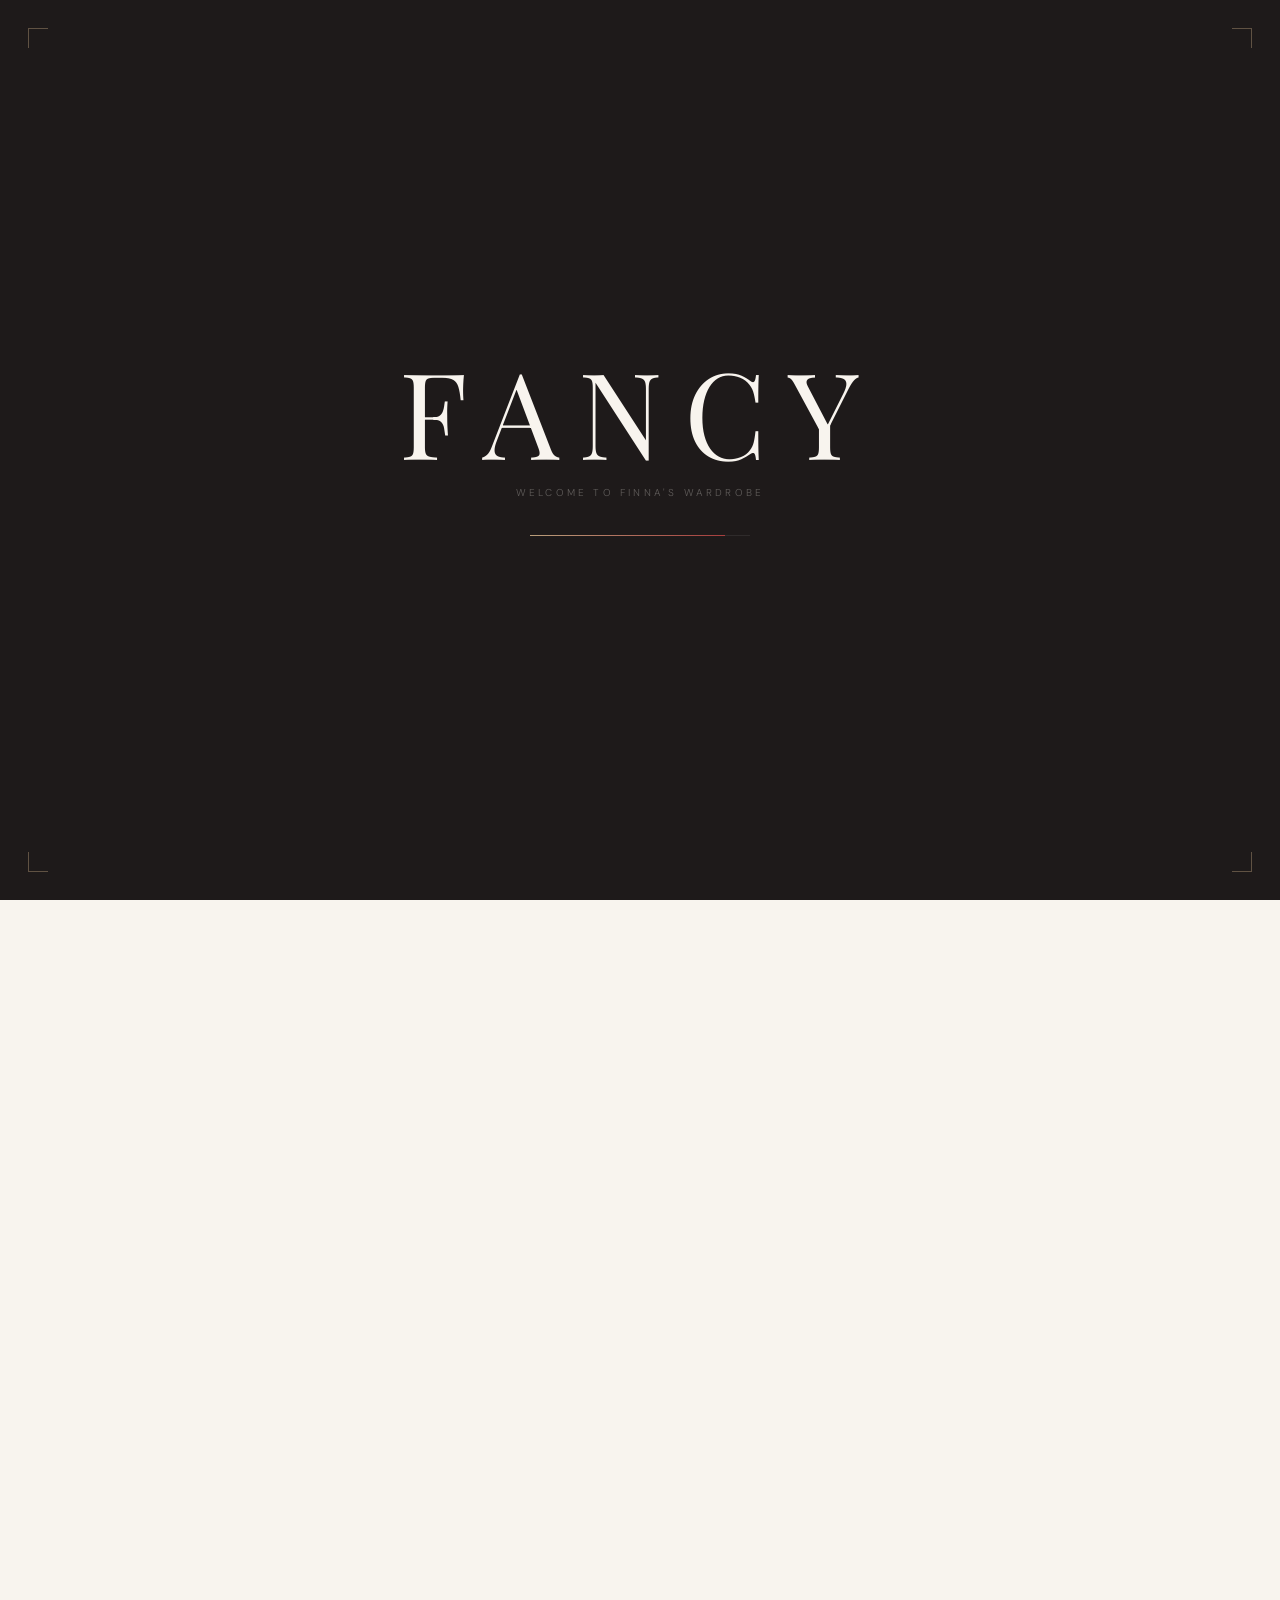
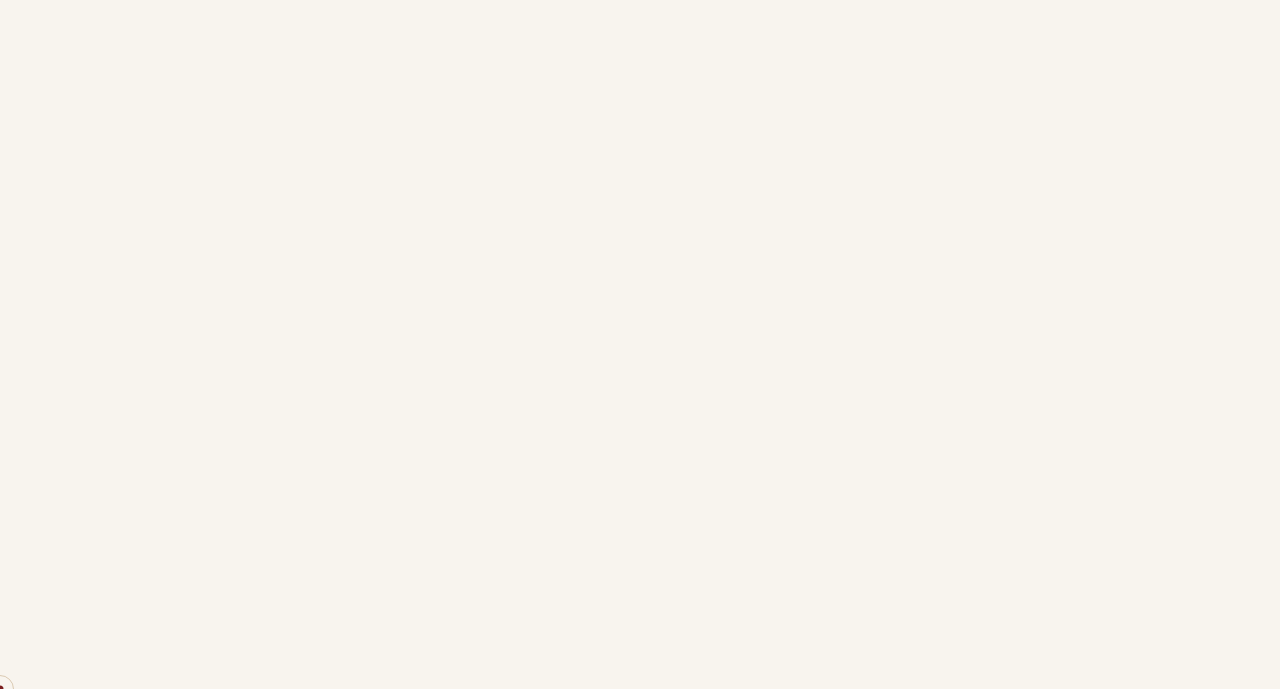
==== commit 31c04f46: "corazon" ====
--- a/index.html
+++ b/index.html
@@ -228,10 +228,10 @@
             <h3 class="must-title">Capsule Must-Haves</h3>
             <p class="must-sub">The archive non-negotiables. Mark what you own.</p>
           </div>
-          <div class="must-nav">
+          <!--<div class="must-nav">
             <button class="must-arrow" id="carLeft">&#8592;</button>
             <button class="must-arrow" id="carRight">&#8594;</button>
-          </div>
+          </div>-->
         </div>
         <div class="carousel" id="mustCarousel"></div>
       </div>
--- a/css/style.css
+++ b/css/style.css
@@ -638,6 +638,7 @@
     transform: translateY(0);
   }
 }
+
 /* ── GENERATOR ── */
 .gen-layout {
   display: grid;
@@ -924,47 +925,102 @@
 .must-arrow:hover { background: var(--black); color: var(--ivory); border-color: var(--black); }
 
 .carousel {
-  display: flex; gap: 10px;
-  overflow-x: auto; scroll-snap-type: x mandatory;
-  scrollbar-width: none;
-  padding-bottom: 6px;
-  -webkit-overflow-scrolling: touch;
-}
-.carousel::-webkit-scrollbar { display: none; }
-
+  display: flex;
+  align-items: center;
+  gap: 0;
+  overflow: hidden;
+  padding: 30px 0;
+  cursor: grab;
+}
+
+/* stacking effect */
 .must-card {
-  flex: 0 0 min(185px, 42vw); scroll-snap-align: start;
-  background: rgba(255,255,255,.55);
-  backdrop-filter: blur(8px);
-  -webkit-backdrop-filter: blur(8px);
-  border: 1px solid var(--border);
+  position: relative;
+  width: 200px;
+  height: 260px;
+
+  margin-left: -60px; /* overlap */
+
+  perspective: 1000px;
+
+  transition: transform 0.5s ease, opacity 0.5s ease;
+}
+
+/* first one shouldn't clip */
+.must-card:first-child {
+  margin-left: 0;
+}
+
+/* inner flip container */
+.must-inner {
+  width: 100%;
+  height: 100%;
+  position: relative;
+  transform-style: preserve-3d;
+  transition: transform 0.6s ease;
+}
+
+/* front */
+.must-front,
+.must-back {
+  position: absolute;
+  width: 100%;
+  height: 100%;
+  border-radius: 16px;
+  backface-visibility: hidden;
   overflow: hidden;
-  transition: transform .32s var(--ease);
-}
-.must-card:hover { transform: translateY(-3px); }
-
-.must-card-art {
-  aspect-ratio: 1/1;
-  background: var(--blush);
-  display: flex; align-items: center; justify-content: center;
-  font-size: 32px; overflow: hidden;
-}
-.must-card-art img { width: 100%; height: 100%; object-fit: cover; }
-.must-card-body { padding: 12px 14px 14px; }
-.must-card-name  { font-family: var(--ff-display); font-size: 14px; margin-bottom: 3px; }
-.must-card-desc  { font-size: 9px; color: var(--muted); font-weight: 300; line-height: 1.5; margin-bottom: 10px; }
-
-.must-status-row { display: flex; gap: 5px; }
-.mst-btn {
-  flex: 1; padding: 7px 4px; text-align: center;
-  font-size: 8px; letter-spacing: .14em; text-transform: uppercase;
-  font-weight: 300; border: 1px solid var(--border);
-  background: transparent; color: var(--muted);
-  cursor: pointer; transition: all .2s;
-}
-.mst-btn:hover   { border-color: var(--charcoal); color: var(--charcoal); }
-.mst-btn.own     { background: var(--scarlet); color: var(--ivory); border-color: var(--scarlet); }
-.mst-btn.want    { background: var(--black);   color: var(--ivory); border-color: var(--black); }
+}
+
+/* front look */
+.must-front {
+  background: rgba(255,255,255,0.04);
+  display: flex;
+  align-items: center;
+  justify-content: center;
+}
+
+/* back (image) */
+.must-back {
+  transform: rotateY(180deg);
+}
+
+.must-back img {
+  width: 100%;
+  height: 100%;
+  object-fit: cover;
+}
+
+/* hover = slight lift */
+.must-card:hover {
+  transform: translateY(-10px);
+  z-index: 5;
+}
+
+/* active card */
+.must-card.active {
+  transform: translateY(-20px) scale(1.05);
+  z-index: 10;
+}
+
+/* flip when active */
+.must-card.active .must-inner {
+  transform: rotateY(180deg);
+}
+
+/* fade others */
+.must-card:not(.active) {
+  opacity: 0.6;
+}
+
+.must-card.active ~ .must-card {
+  opacity: 0.4;
+}
+
+.must-fallback {
+  width: 100%;
+  height: 100%;
+  background: linear-gradient(135deg, #111, #1a1a1a);
+}
 
 /* Essentials grid */
 .essentials-grid {
@@ -1135,97 +1191,51 @@
   transform: translateY(0) scale(1);
 }
 
-
-.gen-canvas {
-  margin-bottom: 20px;
-}
-
-.gen-question {
-  font-size: 18px;
-  opacity: 0.9;
-  margin-bottom: 10px;
-}
-
-.gen-input {
-  width: 100%;
-  padding: 14px;
-  border-radius: 12px;
-  border: 1px solid rgba(255,255,255,0.15);
+.carousel {
+  display: flex;
+  gap: 20px;
+  overflow: hidden;
+  scroll-behavior: auto; /* we control it manually */
+  padding: 10px 0;
+}
+
+.must-card {
+  min-width: 220px;
+  flex-shrink: 0;
+
   background: rgba(255,255,255,0.03);
-  color: white;
-  outline: none;
-}
-
-.gen-chips {
-  display: flex;
-  flex-wrap: wrap;
-  gap: 8px;
-  margin: 16px 0;
-}
-
-.gen-chips span {
-  padding: 6px 10px;
-  border-radius: 999px;
-  font-size: 12px;
-  background: rgba(255,255,255,0.05);
-  opacity: 0.8;
-}
-
-.outfit-main {
-  font-size: 18px;
-  margin-bottom: 10px;
-}
-
-.outfit-note {
-  font-size: 13px;
-  opacity: 0.75;
-  font-style: italic;
-}
-
-
-.gen-canvas {
-  margin-bottom: 20px;
-}
-
-.gen-question {
-  font-size: 18px;
-  opacity: 0.9;
-  margin-bottom: 10px;
-}
-
-.gen-input {
-  width: 100%;
-  padding: 14px;
-  border-radius: 12px;
-  border: 1px solid rgba(255,255,255,0.15);
-  background: rgba(255,255,255,0.03);
-  color: white;
-  outline: none;
-}
-
-.gen-chips {
-  display: flex;
-  flex-wrap: wrap;
-  gap: 8px;
-  margin: 16px 0;
-}
-
-.gen-chips span {
-  padding: 6px 10px;
-  border-radius: 999px;
-  font-size: 12px;
-  background: rgba(255,255,255,0.05);
-  opacity: 0.8;
-}
-
-.outfit-main {
-  font-size: 18px;
-  margin-bottom: 10px;
-}
-
-.outfit-note {
-  font-size: 13px;
-  opacity: 0.75;
-  font-style: italic;
-}
-
+  border-radius: 18px;
+  padding: 18px;
+
+  transition: transform 0.4s ease, opacity 0.4s ease;
+}
+
+.must-card:hover {
+  transform: translateY(-6px);
+}
+
+/* subtle fade edges (this is important for “cinematic” feel) */
+.must-wrap {
+  position: relative;
+}
+
+.must-wrap::before,
+.must-wrap::after {
+  content: "";
+  position: absolute;
+  top: 0;
+  width: 60px;
+  height: 100%;
+  pointer-events: none;
+  z-index: 2;
+}
+
+.must-wrap::before {
+  left: 0;
+  background: linear-gradient(to right, #0a0a0a, transparent);
+}
+
+.must-wrap::after {
+  right: 0;
+  background: linear-gradient(to left, #0a0a0a, transparent);
+}
